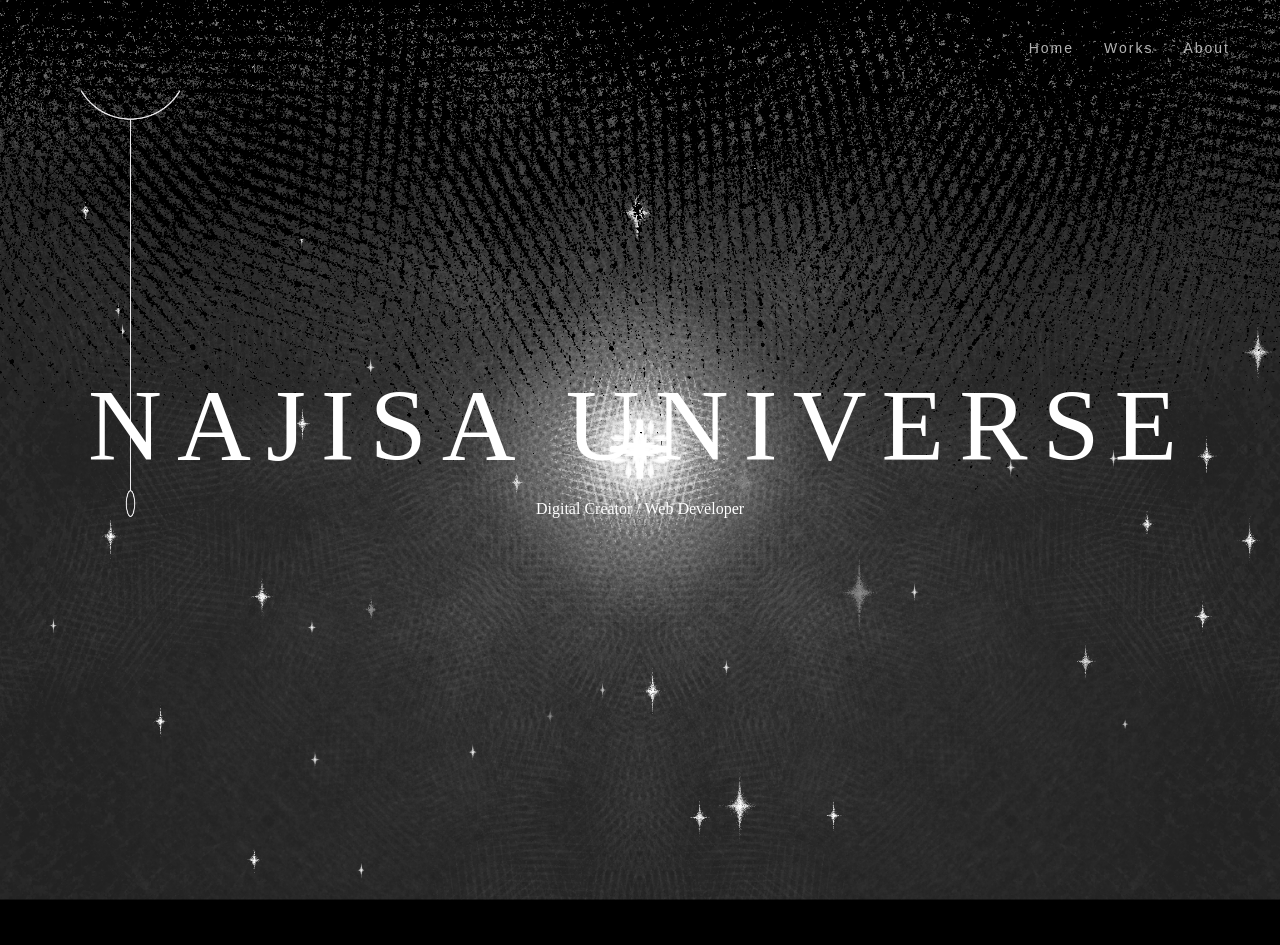
==== index.html @ d64531e1 "Update index.html" ====
<!DOCTYPE html>
<html lang="zh">
<head>
    <meta charset="UTF-8">
    <meta name="viewport" content="width=device-width, initial-scale=1.0">
    <title>My Universe</title>
    <style>
        /* 1. 基础重置：去掉 Cargo 强加的边距和滚动条 */
        body, html {
            margin: 0;
            padding: 0;
            width: 100%;
            height: 100%;
            overflow: hidden;
            background-color: #000;
        }

        :root { --bg-color: #000; }
        .light-mode { --bg-color: #fff; }

        /* 2. 通用全屏容器 */
        .bg-container, .top-container, #universe {
            position: absolute;
            top: 0;
            left: 0;
            width: 100%;
            height: 100vh;
        }

        /* 3. 背景层呼吸 */
        .mesh-layer, .top-layer {
            position: absolute;
            width: 100%;
            height: 100%;
            top: 0;
            left: 0;
            background-size: cover;
            background-position: center center;
            transition: opacity 1s ease;
            transform-origin: center center;
        }

        .mesh-layer { animation: meshBreathe 12s infinite ease-in-out; }
        .top-layer { transform: scale(1.1); }

        @keyframes meshBreathe { 
            0%, 100% { transform: scale(1.1); } 
            50% { transform: scale(1.25); } 
        }

        /* 4. 背景切换逻辑 */
        .dark-bg, .top-dark { opacity: 1; }
        .light-bg, .top-light { opacity: 0; }
        .light-mode .dark-bg, .light-mode .top-dark { opacity: 0; }
        .light-mode .light-bg, .light-mode .top-light { opacity: 1; }

        /* 5. 灯绳系统 */
        .eye-toggle {
            position: fixed;
            top: 0;
            left: 30px;
            width: 200px;
            height: 65vh;
            z-index: 4000;
            cursor: pointer;
        }

        .layer-part {
            position: absolute;
            top: 0; left: 0;
            width: 100%; height: 100%;
            background-size: contain;
            background-repeat: no-repeat;
            background-position: center top;
            transition: opacity 0.1s steps(1); 
        }

        /* 灯绳显隐 */
        .eye-light, .line-light, .han-light { opacity: 0; }
        .eye-dark, .line-dark, .han-dark { opacity: 1; }
        .light-mode .eye-dark, .light-mode .line-dark, .light-mode .han-dark { opacity: 0; }
        .light-mode .eye-light, .light-mode .line-light, .light-mode .han-light { opacity: 1; }

        /* 6. 交互动画 */
        .line-group, .han-group { 
            position: absolute; top: 0; left: 0; width: 100%; height: 100%; 
            transition: transform 0.5s cubic-bezier(0.34, 1.56, 0.64, 1); 
            transform-origin: top center; 
        }

        .eye-toggle:hover .line-group { transform: scaleY(1.02); }
        .eye-toggle:hover .han-group { transform: translateY(10px); }

        .eye-toggle:active .line-group { 
            transform: scaleY(1.05); 
            transition: transform 0.15s ease-out;
        }
        .eye-toggle:active .han-group { 
            transform: translateY(25px); 
            transition: transform 0.15s ease-out;
        }

        /* 1. 包装层：确保它覆盖全屏并置于最顶层 */
.content-wrapper {
    position: relative;
    z-index: 5000; /* 必须高于星星 canvas */
    width: 100%;
    min-height: 100vh;
    pointer-events: none; /* 让鼠标穿过容器，依然能触发星星的交互 */
    transition: color 1s ease;
    color: white; /* 默认暗色模式文字 */
}

/* 2. 模式切换：白模下文字变黑 */
.light-mode .content-wrapper { color: black; }

/* 3. 让导航和按钮恢复鼠标点击 */
.nav-bar, .hero-section h1 { pointer-events: auto; }

/* 4. 简单的导航栏样式 */
.nav-bar {
    position: fixed;
    top: 40px;
    right: 50px;
    display: flex;
    gap: 30px;
}

.nav-item {
    text-decoration: none;
    color: inherit;
    font-family: sans-serif;
    font-weight: 300;
    letter-spacing: 2px;
    font-size: 14px;
    opacity: 0.7;
    transition: opacity 0.3s;
}

.nav-item:hover { opacity: 1; }

/* 5. 主文字居中样式 */
.hero-section {
    display: flex;
    flex-direction: column;
    justify-content: center;
    align-items: center;
    height: 100vh;
    text-align: center;
}

.hero-section h1 {
    font-size: clamp(40px, 8vw, 120px);
    font-weight: 200;
    letter-spacing: 15px;
    margin: 0;
}

        /* 7. 图片链接（保持不变） */
/* 修改后的稳健路径 */
.dark-bg { background-image: url('images/bg-dark.png'); }
.light-bg { background-image: url('images/bg-light.png'); }
.top-dark { background-image: url('images/top-dark.png'); }
.top-light { background-image: url('images/top-light.png'); }
.eye-dark { background-image: url('images/eye-dark.png'); }
.eye-light { background-image: url('images/eye-light.png'); }
.line-dark { background-image: url('images/line-dark.png'); }
.line-light { background-image: url('images/line-light.png'); }
.han-dark { background-image: url('images/han-dark.png'); }
.han-light { background-image: url('images/han-light.png'); }
    </style>
</head>
<body>

<div class="eye-toggle" id="modeBtn">
    <div class="layer-part eye-dark"></div>
    <div class="layer-part eye-light"></div>
    <div class="line-group">
        <div class="layer-part line-dark"></div>
        <div class="layer-part line-light"></div>
    </div>
    <div class="han-group">
        <div class="layer-part han-dark"></div>
        <div class="layer-part han-light"></div>
    </div>
</div>

<div class="bg-container">
    <div class="mesh-layer dark-bg"></div>
    <div class="mesh-layer light-bg"></div>
</div>

<canvas id="universe"></canvas>

<div class="content-wrapper">
    <nav class="nav-bar">
        <a href="#home" class="nav-item">Home</a>
        <a href="#works" class="nav-item">Works</a>
        <a href="#about" class="nav-item">About</a>
    </nav>

    <main class="hero-section">
        <h1>NAJISA UNIVERSE</h1>
        <p>Digital Creator / Web Developer</p>
    </main>
</div>

<div class="top-container">
    <div class="top-layer top-dark"></div>
    <div class="top-layer top-light"></div>
</div>

<script>
    const canvas = document.getElementById('universe');
    const ctx = canvas.getContext('2d');
    const modeBtn = document.getElementById('modeBtn');
    let isLightMode = false, colorTransition = 0; 

    const config = { 
        starCount: 45, 
        particleCount: 45000, 
        baseSize: 40, 
        longAxisRatio: 2.2, 
        sharpness: 0.45,
        friction: 0.94, 
        ease: 0.06 
    };

    let v = { x: 0, y: 0, tx: 0, ty: 0 };
    let lastM = { x: 0, y: 0 };
    const motherCache = { dark: [], light: [] };

    function createMother(color, blurStr) {
        const mCanvas = document.createElement('canvas');
        const w = config.baseSize * 5, h = w * config.longAxisRatio;
        mCanvas.width = w; mCanvas.height = h;
        const mctx = mCanvas.getContext('2d');
        if (blurStr !== '0px') mctx.filter = `blur(${blurStr})`;
        mctx.fillStyle = color;
        const cx = w/2, cy = h/2;
        for (let i = 0; i < config.particleCount; i++) {
            const rx = (Math.random() - 0.5) * config.baseSize * 4;
            const ry = (Math.random() - 0.5) * config.baseSize * config.longAxisRatio * 2;
            const nx = Math.abs(rx) / config.baseSize, ny = Math.abs(ry) / (config.baseSize * config.longAxisRatio);
            const dist = Math.pow(nx, config.sharpness) + Math.pow(ny, config.sharpness);
            if (dist < 0.8 || (dist < 1.6 && Math.random() < Math.pow(1 - (dist - 0.8) / 0.8, 8))) {
                let pSize = 0.3 + 1.9 * Math.pow(Math.max(0, 1 - dist/1.6), 2);
                mctx.fillRect(cx + rx, cy + ry, pSize, pSize);
            }
        }
        return mCanvas;
    }

    class Star {
        constructor() { this.reset(); this.age = Math.random() * 8000; }
        reset() {
            this.x = Math.random() * canvas.width;
            this.y = Math.random() * canvas.height;
            const r = Math.random();
            if (r > 0.8) { this.idx = 0; this.sc = 0.45; this.bAmp = 0.35; this.bSpd = 0.005; } 
            else if (r > 0.4) { this.idx = 1; this.sc = 0.28; this.bAmp = 0.15; this.bSpd = 0.012; } 
            else { this.idx = 2; this.sc = 0.15; this.bAmp = 0.05; this.bSpd = 0.02; }
            this.op = 0; this.life = 10000 + Math.random() * 10000; this.age = 0;
            this.bPh = Math.random() * 7; this.tPh = Math.random() * 7;
        }
        update() {
            this.age += 16.6; this.bPh += this.bSpd; this.tPh += 0.05;
            const fade = 2500;
            if (this.age < fade) this.op = this.age / fade;
            else if (this.age > this.life - fade) this.op = (this.life - this.age) / fade;
            else this.op = 1;
            if (this.age >= this.life) this.reset();
        }
        draw(ox, oy) {
            const finalSc = this.sc * (1 + Math.sin(this.bPh) * this.bAmp) * (1 + Math.sin(this.tPh) * 0.1);
            const m = motherCache.dark[this.idx];
            const w = m.width * finalSc, h = m.height * finalSc;
            const weight = (2.5 - this.idx); 
            const dx = this.x - w/2 + (ox * weight);
            const dy = this.y - h/2 + (oy * weight);

            ctx.globalAlpha = Math.max(0, this.op * (1 - colorTransition));
            ctx.drawImage(motherCache.dark[this.idx], dx, dy, w, h);
            ctx.globalAlpha = Math.max(0, this.op * colorTransition);
            ctx.drawImage(motherCache.light[this.idx], dx, dy, w, h);
        }
    }

    let stars = [];
    function init() {
        canvas.width = window.innerWidth;
        canvas.height = window.innerHeight;
        const blurs = ['0px', '0.6px', '1.8px'];
        motherCache.dark = blurs.map(b => createMother("white", b));
        motherCache.light = blurs.map(b => createMother("black", b));
        stars = Array.from({ length: config.starCount }, () => new Star());
    }

    function loop() {
        ctx.clearRect(0, 0, canvas.width, canvas.height);
        v.tx *= config.friction; v.ty *= config.friction;
        v.x += (v.tx - v.x) * config.ease; v.y += (v.ty - v.y) * config.ease;

        const step = 16.6 / 1000;
        if (isLightMode && colorTransition < 1) colorTransition = Math.min(1, colorTransition + step);
        if (!isLightMode && colorTransition > 0) colorTransition = Math.max(0, colorTransition - step);
        
        stars.forEach(s => { s.update(); s.draw(v.x, v.y); });
        requestAnimationFrame(loop);
    }

    window.addEventListener('mousemove', (e) => {
        if (lastM.x !== 0) {
            v.tx += (e.clientX - lastM.x) * 0.5;
            v.ty += (e.clientY - lastM.y) * 0.5;
        }
        lastM.x = e.clientX; lastM.y = e.clientY;
    });

    modeBtn.onclick = () => {
        document.body.classList.toggle('light-mode');
        isLightMode = !isLightMode;
    };

    window.addEventListener('resize', init);
    init(); loop();
</script>
</body>
</html>
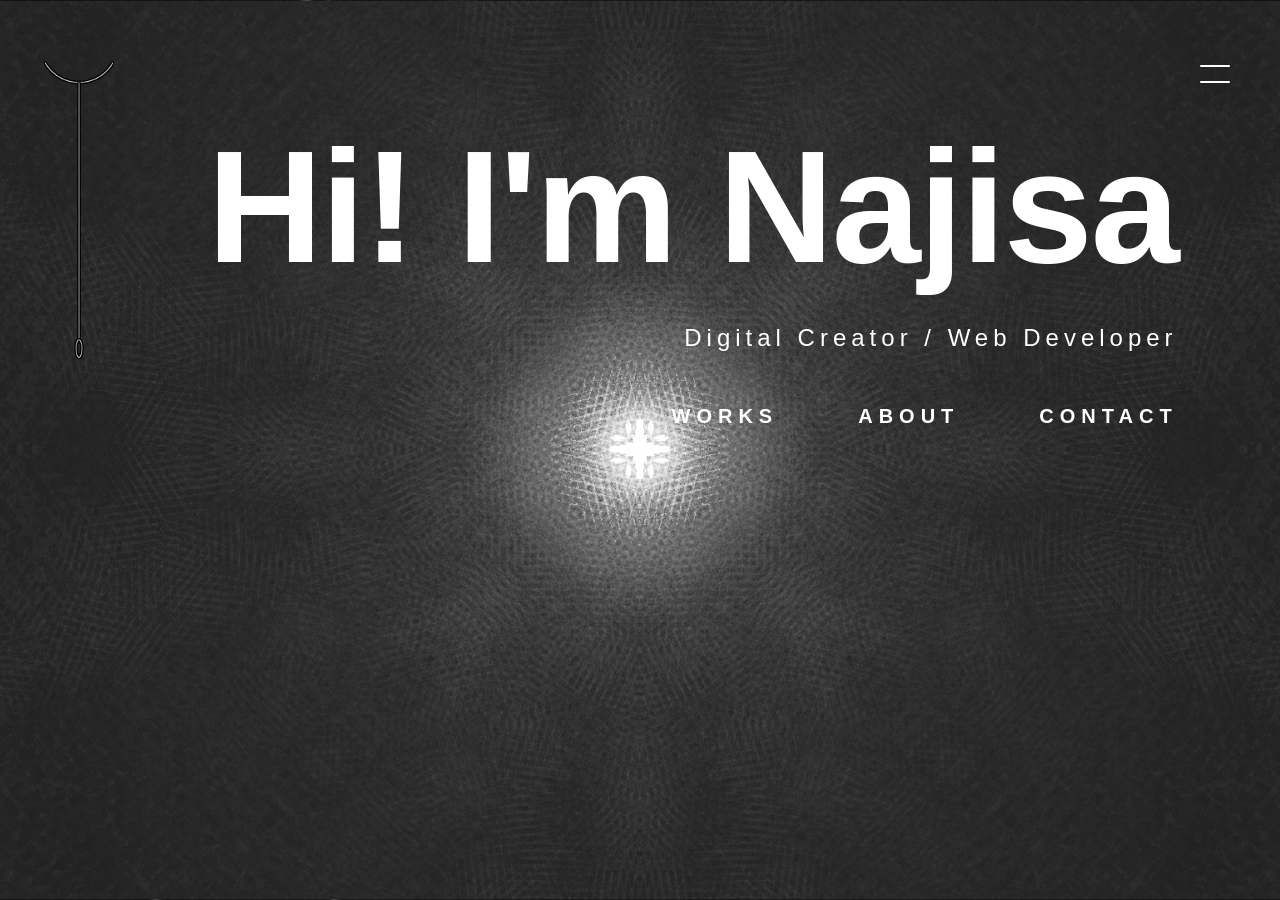
==== commit 36169e75: "Update index.html" ====
--- a/index.html
+++ b/index.html
@@ -1,329 +1,221 @@
 <!DOCTYPE html>
-<html lang="zh">
+<html lang="en">
 <head>
     <meta charset="UTF-8">
     <meta name="viewport" content="width=device-width, initial-scale=1.0">
-    <title>My Universe</title>
+    <title>Najisa's Universe</title>
     <style>
-        /* 1. 基础重置：去掉 Cargo 强加的边距和滚动条 */
         body, html {
-            margin: 0;
-            padding: 0;
-            width: 100%;
-            height: 100%;
-            overflow: hidden;
-            background-color: #000;
-        }
-
-        :root { --bg-color: #000; }
-        .light-mode { --bg-color: #fff; }
-
-        /* 2. 通用全屏容器 */
-        .bg-container, .top-container, #universe {
-            position: absolute;
-            top: 0;
-            left: 0;
-            width: 100%;
-            height: 100vh;
-        }
-
-        /* 3. 背景层呼吸 */
-        .mesh-layer, .top-layer {
-            position: absolute;
-            width: 100%;
-            height: 100%;
-            top: 0;
-            left: 0;
-            background-size: cover;
-            background-position: center center;
+            margin: 0; padding: 0; width: 100%; height: 100%;
+            overflow: hidden; background-color: #000;
+            font-family: "Helvetica Neue", Helvetica, Arial, sans-serif;
+            transition: background-color 1s ease;
+        }
+
+        /* 宇宙 Canvas 与 模糊滤镜 */
+        #universe {
+            position: absolute; top: 0; left: 0;
+            width: 100%; height: 100vh;
+            filter: blur(1.5px); 
+            z-index: 1;
+        }
+
+        /* 背景呼吸动画 */
+        .bg-container, .top-container {
+            position: absolute; top: 0; left: 0;
+            width: 100%; height: 100vh; pointer-events: none; z-index: 2;
+        }
+        .mesh-layer {
+            position: absolute; width: 100%; height: 100%;
+            background-size: cover; background-position: center;
             transition: opacity 1s ease;
-            transform-origin: center center;
-        }
-
-        .mesh-layer { animation: meshBreathe 12s infinite ease-in-out; }
-        .top-layer { transform: scale(1.1); }
-
+            animation: meshBreathe 12s infinite ease-in-out;
+        }
         @keyframes meshBreathe { 
             0%, 100% { transform: scale(1.1); } 
-            50% { transform: scale(1.25); } 
-        }
-
-        /* 4. 背景切换逻辑 */
-        .dark-bg, .top-dark { opacity: 1; }
-        .light-bg, .top-light { opacity: 0; }
-        .light-mode .dark-bg, .light-mode .top-dark { opacity: 0; }
-        .light-mode .light-bg, .light-mode .top-light { opacity: 1; }
-
-        /* 5. 灯绳系统 */
+            50% { transform: scale(1.2); } 
+        }
+
+        /* 1. 标题与副标题调整 */
+        .header-content {
+            position: absolute; top: 15vh; right: 8%;
+            text-align: right; color: white; transition: color 1s ease; z-index: 5000;
+        }
+        .header-content h1 { 
+            font-size: 160px; font-weight: 900; /* 极粗 */
+            letter-spacing: -2px; margin: 0; line-height: 0.9; 
+        }
+        .header-content p { 
+            font-size: 24px; font-weight: 400; 
+            margin-top: 45px; /* 进一步下移 */
+            letter-spacing: 5px; 
+        }
+
+        /* 2. 导航栏间距与独立 Hover */
+        .nav-bar {
+            position: absolute; top: 45vh; right: 8%;
+            display: flex; gap: 80px; z-index: 5000;
+        }
+        .nav-item {
+            text-decoration: none; color: white;
+            font-size: 20px; font-weight: 600;
+            letter-spacing: 6px; text-transform: uppercase;
+            transition: transform 0.4s cubic-bezier(0.2, 1, 0.3, 1), letter-spacing 0.4s ease;
+            display: inline-block;
+        }
+        .nav-item:hover { 
+            letter-spacing: 12px; 
+            transform: scale(1.15); 
+        }
+
+        /* 3. 眼睛灯黑科技：全方位轮廓加粗 */
         .eye-toggle {
-            position: fixed;
-            top: 0;
-            left: 30px;
-            width: 200px;
-            height: 65vh;
-            z-index: 4000;
-            cursor: pointer;
-        }
-
+            position: fixed; top: 0px; left: 45px;
+            width: 110px; height: 45vh; z-index: 6000; cursor: pointer;
+        }
         .layer-part {
-            position: absolute;
-            top: 0; left: 0;
-            width: 100%; height: 100%;
-            background-size: contain;
-            background-repeat: no-repeat;
-            background-position: center top;
-            transition: opacity 0.1s steps(1); 
-        }
-
-        /* 灯绳显隐 */
-        .eye-light, .line-light, .han-light { opacity: 0; }
-        .eye-dark, .line-dark, .han-dark { opacity: 1; }
-        .light-mode .eye-dark, .light-mode .line-dark, .light-mode .han-dark { opacity: 0; }
-        .light-mode .eye-light, .light-mode .line-light, .light-mode .han-light { opacity: 1; }
-
-        /* 6. 交互动画 */
-        .line-group, .han-group { 
-            position: absolute; top: 0; left: 0; width: 100%; height: 100%; 
-            transition: transform 0.5s cubic-bezier(0.34, 1.56, 0.64, 1); 
-            transform-origin: top center; 
-        }
-
-        .eye-toggle:hover .line-group { transform: scaleY(1.02); }
-        .eye-toggle:hover .han-group { transform: translateY(10px); }
-
-        .eye-toggle:active .line-group { 
-            transform: scaleY(1.05); 
-            transition: transform 0.15s ease-out;
-        }
-        .eye-toggle:active .han-group { 
-            transform: translateY(25px); 
-            transition: transform 0.15s ease-out;
-        }
-
-        /* 1. 包装层：确保它覆盖全屏并置于最顶层 */
-.content-wrapper {
-    position: relative;
-    z-index: 5000; /* 必须高于星星 canvas */
-    width: 100%;
-    min-height: 100vh;
-    pointer-events: none; /* 让鼠标穿过容器，依然能触发星星的交互 */
-    transition: color 1s ease;
-    color: white; /* 默认暗色模式文字 */
-}
-
-/* 2. 模式切换：白模下文字变黑 */
-.light-mode .content-wrapper { color: black; }
-
-/* 3. 让导航和按钮恢复鼠标点击 */
-.nav-bar, .hero-section h1 { pointer-events: auto; }
-
-/* 4. 简单的导航栏样式 */
-.nav-bar {
-    position: fixed;
-    top: 40px;
-    right: 50px;
-    display: flex;
-    gap: 30px;
-}
-
-.nav-item {
-    text-decoration: none;
-    color: inherit;
-    font-family: sans-serif;
-    font-weight: 300;
-    letter-spacing: 2px;
-    font-size: 14px;
-    opacity: 0.7;
-    transition: opacity 0.3s;
-}
-
-.nav-item:hover { opacity: 1; }
-
-/* 5. 主文字居中样式 */
-.hero-section {
-    display: flex;
-    flex-direction: column;
-    justify-content: center;
-    align-items: center;
-    height: 100vh;
-    text-align: center;
-}
-
-.hero-section h1 {
-    font-size: clamp(40px, 8vw, 120px);
-    font-weight: 200;
-    letter-spacing: 15px;
-    margin: 0;
-}
-
-        /* 7. 图片链接（保持不变） */
-/* 修改后的稳健路径 */
-.dark-bg { background-image: url('images/bg-dark.png'); }
-.light-bg { background-image: url('images/bg-light.png'); }
-.top-dark { background-image: url('images/top-dark.png'); }
-.top-light { background-image: url('images/top-light.png'); }
-.eye-dark { background-image: url('images/eye-dark.png'); }
-.eye-light { background-image: url('images/eye-light.png'); }
-.line-dark { background-image: url('images/line-dark.png'); }
-.line-light { background-image: url('images/line-light.png'); }
-.han-dark { background-image: url('images/han-dark.png'); }
-.han-light { background-image: url('images/han-light.png'); }
+            position: absolute; top: 0; left: 0; width: 100%; height: 100%;
+            background-size: contain; background-repeat: no-repeat;
+            transition: opacity 0.1s steps(1);
+            /* 四个方向叠加投影，实现图片线条加粗 */
+            filter: drop-shadow(1px 0px 0px currentColor) 
+                    drop-shadow(-1px 0px 0px currentColor)
+                    drop-shadow(0px 1px 0px currentColor)
+                    drop-shadow(0px -1px 0px currentColor);
+        }
+
+        /* 4. 汉堡菜单位置 */
+        .menu-btn {
+            position: fixed; top: 65px; right: 50px;
+            width: 30px; height: 18px; cursor: pointer; z-index: 7000;
+            display: flex; flex-direction: column; justify-content: space-between;
+        }
+        .menu-line { width: 100%; height: 2px; background-color: white; border-radius: 10px; transition: 0.4s; }
+        .menu-btn.active .line-1 { transform: translateY(8px) rotate(45deg); }
+        .menu-btn.active .line-2 { transform: translateY(-8px) rotate(-45deg); }
+
+        /* 模式切换 */
+        .light-mode { background-color: #fff; }
+        .light-mode .header-content h1, .light-mode .header-content p, .light-mode .nav-item { color: black; }
+        .light-mode .menu-line { background-color: black; }
+        .light-mode .layer-part { color: black; }
+
+        /* 图片引用 */
+        .dark-bg { background-image: url('images/bg-dark.png'); }
+        .light-bg { background-image: url('images/bg-light.png'); }
+        .top-dark { background-image: url('images/top-dark.png'); }
+        .top-light { background-image: url('images/top-light.png'); }
+        .eye-dark { background-image: url('images/eye-dark.png'); }
+        .eye-light { background-image: url('images/eye-light.png'); }
+        .line-dark { background-image: url('images/line-dark.png'); }
+        .line-light { background-image: url('images/line-light.png'); }
+        .han-dark { background-image: url('images/han-dark.png'); }
+        .han-light { background-image: url('images/han-light.png'); }
+
+        .eye-light, .line-light, .han-light, .light-bg, .top-light { opacity: 0; }
+        .light-mode .eye-dark, .light-mode .line-dark, .light-mode .han-dark, .light-mode .dark-bg, .light-mode .top-dark { opacity: 0; }
+        .light-mode .eye-light, .light-mode .line-light, .light-mode .han-light, .light-mode .light-bg, .light-mode .top-light { opacity: 1; }
     </style>
 </head>
 <body>
 
-<div class="eye-toggle" id="modeBtn">
-    <div class="layer-part eye-dark"></div>
-    <div class="layer-part eye-light"></div>
-    <div class="line-group">
-        <div class="layer-part line-dark"></div>
-        <div class="layer-part line-light"></div>
+    <div class="menu-btn" id="menuBtn"><div class="menu-line line-1"></div><div class="menu-line line-2"></div></div>
+
+    <div class="eye-toggle" id="modeBtn">
+        <div class="layer-part eye-dark"></div><div class="layer-part eye-light"></div>
+        <div class="line-group" id="lineG"><div class="layer-part line-dark"></div><div class="layer-part line-light"></div></div>
+        <div class="han-group" id="hanG"><div class="layer-part han-dark"></div><div class="layer-part han-light"></div></div>
     </div>
-    <div class="han-group">
-        <div class="layer-part han-dark"></div>
-        <div class="layer-part han-light"></div>
-    </div>
-</div>
-
-<div class="bg-container">
-    <div class="mesh-layer dark-bg"></div>
-    <div class="mesh-layer light-bg"></div>
-</div>
-
-<canvas id="universe"></canvas>
-
-<div class="content-wrapper">
+
+    <div class="header-content"><h1>Hi! I'm Najisa</h1><p>Digital Creator / Web Developer</p></div>
+
     <nav class="nav-bar">
-        <a href="#home" class="nav-item">Home</a>
         <a href="#works" class="nav-item">Works</a>
         <a href="#about" class="nav-item">About</a>
+        <a href="#contact" class="nav-item">Contact</a>
     </nav>
 
-    <main class="hero-section">
-        <h1>NAJISA UNIVERSE</h1>
-        <p>Digital Creator / Web Developer</p>
-    </main>
-</div>
-
-<div class="top-container">
-    <div class="top-layer top-dark"></div>
-    <div class="top-layer top-light"></div>
-</div>
-
-<script>
-    const canvas = document.getElementById('universe');
-    const ctx = canvas.getContext('2d');
-    const modeBtn = document.getElementById('modeBtn');
-    let isLightMode = false, colorTransition = 0; 
-
-    const config = { 
-        starCount: 45, 
-        particleCount: 45000, 
-        baseSize: 40, 
-        longAxisRatio: 2.2, 
-        sharpness: 0.45,
-        friction: 0.94, 
-        ease: 0.06 
-    };
-
-    let v = { x: 0, y: 0, tx: 0, ty: 0 };
-    let lastM = { x: 0, y: 0 };
-    const motherCache = { dark: [], light: [] };
-
-    function createMother(color, blurStr) {
-        const mCanvas = document.createElement('canvas');
-        const w = config.baseSize * 5, h = w * config.longAxisRatio;
-        mCanvas.width = w; mCanvas.height = h;
-        const mctx = mCanvas.getContext('2d');
-        if (blurStr !== '0px') mctx.filter = `blur(${blurStr})`;
-        mctx.fillStyle = color;
-        const cx = w/2, cy = h/2;
-        for (let i = 0; i < config.particleCount; i++) {
-            const rx = (Math.random() - 0.5) * config.baseSize * 4;
-            const ry = (Math.random() - 0.5) * config.baseSize * config.longAxisRatio * 2;
-            const nx = Math.abs(rx) / config.baseSize, ny = Math.abs(ry) / (config.baseSize * config.longAxisRatio);
-            const dist = Math.pow(nx, config.sharpness) + Math.pow(ny, config.sharpness);
-            if (dist < 0.8 || (dist < 1.6 && Math.random() < Math.pow(1 - (dist - 0.8) / 0.8, 8))) {
-                let pSize = 0.3 + 1.9 * Math.pow(Math.max(0, 1 - dist/1.6), 2);
-                mctx.fillRect(cx + rx, cy + ry, pSize, pSize);
+    <div class="bg-container"><div class="mesh-layer dark-bg"></div><div class="mesh-layer light-bg"></div></div>
+    <canvas id="universe"></canvas>
+    <div class="top-container"><div class="top-layer top-dark"></div><div class="top-layer top-light"></div></div>
+
+    <script>
+        const canvas = document.getElementById('universe');
+        const ctx = canvas.getContext('2d');
+        const modeBtn = document.getElementById('modeBtn');
+        const menuBtn = document.getElementById('menuBtn');
+        let isLightMode = false, colorTransition = 0;
+
+        menuBtn.onclick = () => menuBtn.classList.toggle('active');
+        modeBtn.onclick = () => { document.body.classList.toggle('light-mode'); isLightMode = !isLightMode; };
+
+        const config = { starCount: 45, particleCount: 45000, baseSize: 40, longAxisRatio: 2.2, sharpness: 0.45, friction: 0.94, ease: 0.06 };
+        let v = { x: 0, y: 0, tx: 0, ty: 0 }, lastM = { x: 0, y: 0 }, stars = [], motherCache = { dark: [], light: [] };
+
+        function createMother(color, blurStr) {
+            const mCanvas = document.createElement('canvas');
+            const w = config.baseSize * 5, h = w * config.longAxisRatio;
+            mCanvas.width = w; mCanvas.height = h;
+            const mctx = mCanvas.getContext('2d');
+            if (blurStr !== '0px') mctx.filter = `blur(${blurStr})`;
+            mctx.fillStyle = color;
+            for (let i = 0; i < config.particleCount; i++) {
+                const rx = (Math.random() - 0.5) * config.baseSize * 4;
+                const ry = (Math.random() - 0.5) * config.baseSize * config.longAxisRatio * 2;
+                const nx = Math.abs(rx) / config.baseSize, ny = Math.abs(ry) / (config.baseSize * config.longAxisRatio);
+                const dist = Math.pow(nx, config.sharpness) + Math.pow(ny, config.sharpness);
+                if (dist < 0.8 || (dist < 1.6 && Math.random() < Math.pow(1 - (dist - 0.8) / 0.8, 8))) {
+                    let pSize = 0.3 + 1.9 * Math.pow(Math.max(0, 1 - dist/1.6), 2);
+                    mctx.fillRect(w/2 + rx, h/2 + ry, pSize, pSize);
+                }
             }
-        }
-        return mCanvas;
-    }
-
-    class Star {
-        constructor() { this.reset(); this.age = Math.random() * 8000; }
-        reset() {
-            this.x = Math.random() * canvas.width;
-            this.y = Math.random() * canvas.height;
-            const r = Math.random();
-            if (r > 0.8) { this.idx = 0; this.sc = 0.45; this.bAmp = 0.35; this.bSpd = 0.005; } 
-            else if (r > 0.4) { this.idx = 1; this.sc = 0.28; this.bAmp = 0.15; this.bSpd = 0.012; } 
-            else { this.idx = 2; this.sc = 0.15; this.bAmp = 0.05; this.bSpd = 0.02; }
-            this.op = 0; this.life = 10000 + Math.random() * 10000; this.age = 0;
-            this.bPh = Math.random() * 7; this.tPh = Math.random() * 7;
-        }
-        update() {
-            this.age += 16.6; this.bPh += this.bSpd; this.tPh += 0.05;
-            const fade = 2500;
-            if (this.age < fade) this.op = this.age / fade;
-            else if (this.age > this.life - fade) this.op = (this.life - this.age) / fade;
-            else this.op = 1;
-            if (this.age >= this.life) this.reset();
-        }
-        draw(ox, oy) {
-            const finalSc = this.sc * (1 + Math.sin(this.bPh) * this.bAmp) * (1 + Math.sin(this.tPh) * 0.1);
-            const m = motherCache.dark[this.idx];
-            const w = m.width * finalSc, h = m.height * finalSc;
-            const weight = (2.5 - this.idx); 
-            const dx = this.x - w/2 + (ox * weight);
-            const dy = this.y - h/2 + (oy * weight);
-
-            ctx.globalAlpha = Math.max(0, this.op * (1 - colorTransition));
-            ctx.drawImage(motherCache.dark[this.idx], dx, dy, w, h);
-            ctx.globalAlpha = Math.max(0, this.op * colorTransition);
-            ctx.drawImage(motherCache.light[this.idx], dx, dy, w, h);
-        }
-    }
-
-    let stars = [];
-    function init() {
-        canvas.width = window.innerWidth;
-        canvas.height = window.innerHeight;
-        const blurs = ['0px', '0.6px', '1.8px'];
-        motherCache.dark = blurs.map(b => createMother("white", b));
-        motherCache.light = blurs.map(b => createMother("black", b));
-        stars = Array.from({ length: config.starCount }, () => new Star());
-    }
-
-    function loop() {
-        ctx.clearRect(0, 0, canvas.width, canvas.height);
-        v.tx *= config.friction; v.ty *= config.friction;
-        v.x += (v.tx - v.x) * config.ease; v.y += (v.ty - v.y) * config.ease;
-
-        const step = 16.6 / 1000;
-        if (isLightMode && colorTransition < 1) colorTransition = Math.min(1, colorTransition + step);
-        if (!isLightMode && colorTransition > 0) colorTransition = Math.max(0, colorTransition - step);
-        
-        stars.forEach(s => { s.update(); s.draw(v.x, v.y); });
-        requestAnimationFrame(loop);
-    }
-
-    window.addEventListener('mousemove', (e) => {
-        if (lastM.x !== 0) {
-            v.tx += (e.clientX - lastM.x) * 0.5;
-            v.ty += (e.clientY - lastM.y) * 0.5;
-        }
-        lastM.x = e.clientX; lastM.y = e.clientY;
-    });
-
-    modeBtn.onclick = () => {
-        document.body.classList.toggle('light-mode');
-        isLightMode = !isLightMode;
-    };
-
-    window.addEventListener('resize', init);
-    init(); loop();
-</script>
+            return mCanvas;
+        }
+
+        class Star {
+            constructor() { this.reset(); this.age = Math.random() * 8000; }
+            reset() {
+                this.x = Math.random() * canvas.width; this.y = Math.random() * canvas.height;
+                const r = Math.random();
+                if (r > 0.8) { this.idx = 0; this.sc = 0.45; }
+                else if (r > 0.4) { this.idx = 1; this.sc = 0.28; }
+                else { this.idx = 2; this.sc = 0.15; }
+                this.life = 10000 + Math.random() * 10000; this.age = 0;
+            }
+            update() { this.age += 16.6; if (this.age >= this.life) this.reset(); }
+            draw(ox, oy, trans) {
+                const weight = (2.5 - this.idx);
+                const dx = this.x - (config.baseSize*5)/2 + (ox * weight);
+                const dy = this.y - (config.baseSize*5*2.2)/2 + (oy * weight);
+                const op = this.age < 2500 ? this.age/2500 : (this.age > this.life-2500 ? (this.life-this.age)/2500 : 1);
+                ctx.globalAlpha = Math.max(0, op * (1 - trans));
+                ctx.drawImage(motherCache.dark[this.idx], dx, dy);
+                ctx.globalAlpha = Math.max(0, op * trans);
+                ctx.drawImage(motherCache.light[this.idx], dx, dy);
+            }
+        }
+
+        function init() {
+            canvas.width = window.innerWidth; canvas.height = window.innerHeight;
+            motherCache.dark = ['0px', '0.6px', '1.8px'].map(b => createMother("white", b));
+            motherCache.light = ['0px', '0.6px', '1.8px'].map(b => createMother("black", b));
+            stars = Array.from({ length: config.starCount }, () => new Star());
+        }
+
+        function loop() {
+            ctx.clearRect(0, 0, canvas.width, canvas.height);
+            v.tx *= config.friction; v.ty *= config.friction;
+            v.x += (v.tx - v.x) * config.ease; v.y += (v.ty - v.y) * config.ease;
+            colorTransition = isLightMode ? Math.min(1, colorTransition + 0.02) : Math.max(0, colorTransition - 0.02);
+            stars.forEach(s => { s.update(); s.draw(v.x, v.y, colorTransition); });
+            requestAnimationFrame(loop);
+        }
+
+        window.onmousemove = (e) => {
+            if (lastM.x !== 0) { v.tx += (e.clientX - lastM.x) * 0.5; v.ty += (e.clientY - lastM.y) * 0.5; }
+            lastM.x = e.clientX; lastM.y = e.clientY;
+        };
+        window.onresize = init; init(); loop();
+    </script>
 </body>
 </html>
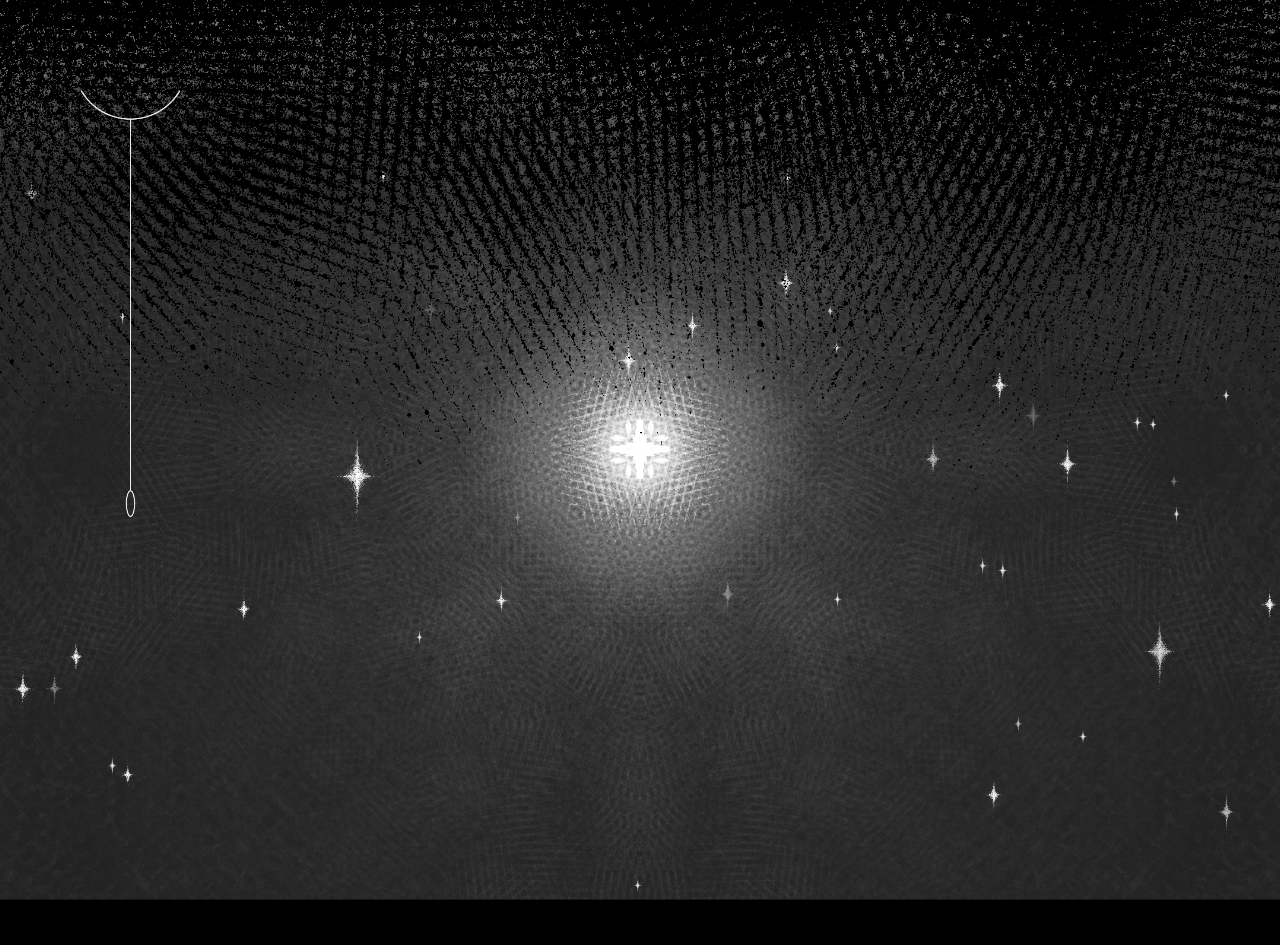
==== commit f18ea825: "Update index.html" ====
--- a/index.html
+++ b/index.html
@@ -1,221 +1,260 @@
 <!DOCTYPE html>
-<html lang="en">
+<html lang="zh">
 <head>
     <meta charset="UTF-8">
     <meta name="viewport" content="width=device-width, initial-scale=1.0">
-    <title>Najisa's Universe</title>
+    <title>My Universe</title>
     <style>
+        /* 1. 基础重置：去掉 Cargo 强加的边距和滚动条 */
         body, html {
-            margin: 0; padding: 0; width: 100%; height: 100%;
-            overflow: hidden; background-color: #000;
-            font-family: "Helvetica Neue", Helvetica, Arial, sans-serif;
-            transition: background-color 1s ease;
-        }
-
-        /* 宇宙 Canvas 与 模糊滤镜 */
-        #universe {
-            position: absolute; top: 0; left: 0;
-            width: 100%; height: 100vh;
-            filter: blur(1.5px); 
-            z-index: 1;
-        }
-
-        /* 背景呼吸动画 */
-        .bg-container, .top-container {
-            position: absolute; top: 0; left: 0;
-            width: 100%; height: 100vh; pointer-events: none; z-index: 2;
-        }
-        .mesh-layer {
-            position: absolute; width: 100%; height: 100%;
-            background-size: cover; background-position: center;
+            margin: 0;
+            padding: 0;
+            width: 100%;
+            height: 100%;
+            overflow: hidden;
+            background-color: #000;
+        }
+
+        :root { --bg-color: #000; }
+        .light-mode { --bg-color: #fff; }
+
+        /* 2. 通用全屏容器 */
+        .bg-container, .top-container, #universe {
+            position: absolute;
+            top: 0;
+            left: 0;
+            width: 100%;
+            height: 100vh;
+        }
+
+        /* 3. 背景层呼吸 */
+        .mesh-layer, .top-layer {
+            position: absolute;
+            width: 100%;
+            height: 100%;
+            top: 0;
+            left: 0;
+            background-size: cover;
+            background-position: center center;
             transition: opacity 1s ease;
-            animation: meshBreathe 12s infinite ease-in-out;
-        }
+            transform-origin: center center;
+        }
+
+        .mesh-layer { animation: meshBreathe 12s infinite ease-in-out; }
+        .top-layer { transform: scale(1.1); }
+
         @keyframes meshBreathe { 
             0%, 100% { transform: scale(1.1); } 
-            50% { transform: scale(1.2); } 
-        }
-
-        /* 1. 标题与副标题调整 */
-        .header-content {
-            position: absolute; top: 15vh; right: 8%;
-            text-align: right; color: white; transition: color 1s ease; z-index: 5000;
-        }
-        .header-content h1 { 
-            font-size: 160px; font-weight: 900; /* 极粗 */
-            letter-spacing: -2px; margin: 0; line-height: 0.9; 
-        }
-        .header-content p { 
-            font-size: 24px; font-weight: 400; 
-            margin-top: 45px; /* 进一步下移 */
-            letter-spacing: 5px; 
-        }
-
-        /* 2. 导航栏间距与独立 Hover */
-        .nav-bar {
-            position: absolute; top: 45vh; right: 8%;
-            display: flex; gap: 80px; z-index: 5000;
-        }
-        .nav-item {
-            text-decoration: none; color: white;
-            font-size: 20px; font-weight: 600;
-            letter-spacing: 6px; text-transform: uppercase;
-            transition: transform 0.4s cubic-bezier(0.2, 1, 0.3, 1), letter-spacing 0.4s ease;
-            display: inline-block;
-        }
-        .nav-item:hover { 
-            letter-spacing: 12px; 
-            transform: scale(1.15); 
-        }
-
-        /* 3. 眼睛灯黑科技：全方位轮廓加粗 */
+            50% { transform: scale(1.25); } 
+        }
+
+        /* 4. 背景切换逻辑 */
+        .dark-bg, .top-dark { opacity: 1; }
+        .light-bg, .top-light { opacity: 0; }
+        .light-mode .dark-bg, .light-mode .top-dark { opacity: 0; }
+        .light-mode .light-bg, .light-mode .top-light { opacity: 1; }
+
+        /* 5. 灯绳系统 */
         .eye-toggle {
-            position: fixed; top: 0px; left: 45px;
-            width: 110px; height: 45vh; z-index: 6000; cursor: pointer;
-        }
+            position: fixed;
+            top: 0;
+            left: 30px;
+            width: 200px;
+            height: 65vh;
+            z-index: 4000;
+            cursor: pointer;
+        }
+
         .layer-part {
-            position: absolute; top: 0; left: 0; width: 100%; height: 100%;
-            background-size: contain; background-repeat: no-repeat;
-            transition: opacity 0.1s steps(1);
-            /* 四个方向叠加投影，实现图片线条加粗 */
-            filter: drop-shadow(1px 0px 0px currentColor) 
-                    drop-shadow(-1px 0px 0px currentColor)
-                    drop-shadow(0px 1px 0px currentColor)
-                    drop-shadow(0px -1px 0px currentColor);
-        }
-
-        /* 4. 汉堡菜单位置 */
-        .menu-btn {
-            position: fixed; top: 65px; right: 50px;
-            width: 30px; height: 18px; cursor: pointer; z-index: 7000;
-            display: flex; flex-direction: column; justify-content: space-between;
-        }
-        .menu-line { width: 100%; height: 2px; background-color: white; border-radius: 10px; transition: 0.4s; }
-        .menu-btn.active .line-1 { transform: translateY(8px) rotate(45deg); }
-        .menu-btn.active .line-2 { transform: translateY(-8px) rotate(-45deg); }
-
-        /* 模式切换 */
-        .light-mode { background-color: #fff; }
-        .light-mode .header-content h1, .light-mode .header-content p, .light-mode .nav-item { color: black; }
-        .light-mode .menu-line { background-color: black; }
-        .light-mode .layer-part { color: black; }
-
-        /* 图片引用 */
-        .dark-bg { background-image: url('images/bg-dark.png'); }
-        .light-bg { background-image: url('images/bg-light.png'); }
-        .top-dark { background-image: url('images/top-dark.png'); }
-        .top-light { background-image: url('images/top-light.png'); }
-        .eye-dark { background-image: url('images/eye-dark.png'); }
-        .eye-light { background-image: url('images/eye-light.png'); }
-        .line-dark { background-image: url('images/line-dark.png'); }
-        .line-light { background-image: url('images/line-light.png'); }
-        .han-dark { background-image: url('images/han-dark.png'); }
-        .han-light { background-image: url('images/han-light.png'); }
-
-        .eye-light, .line-light, .han-light, .light-bg, .top-light { opacity: 0; }
-        .light-mode .eye-dark, .light-mode .line-dark, .light-mode .han-dark, .light-mode .dark-bg, .light-mode .top-dark { opacity: 0; }
-        .light-mode .eye-light, .light-mode .line-light, .light-mode .han-light, .light-mode .light-bg, .light-mode .top-light { opacity: 1; }
+            position: absolute;
+            top: 0; left: 0;
+            width: 100%; height: 100%;
+            background-size: contain;
+            background-repeat: no-repeat;
+            background-position: center top;
+            transition: opacity 0.1s steps(1); 
+        }
+
+        /* 灯绳显隐 */
+        .eye-light, .line-light, .han-light { opacity: 0; }
+        .eye-dark, .line-dark, .han-dark { opacity: 1; }
+        .light-mode .eye-dark, .light-mode .line-dark, .light-mode .han-dark { opacity: 0; }
+        .light-mode .eye-light, .light-mode .line-light, .light-mode .han-light { opacity: 1; }
+
+        /* 6. 交互动画 */
+        .line-group, .han-group { 
+            position: absolute; top: 0; left: 0; width: 100%; height: 100%; 
+            transition: transform 0.5s cubic-bezier(0.34, 1.56, 0.64, 1); 
+            transform-origin: top center; 
+        }
+
+        .eye-toggle:hover .line-group { transform: scaleY(1.02); }
+        .eye-toggle:hover .han-group { transform: translateY(10px); }
+
+        .eye-toggle:active .line-group { 
+            transform: scaleY(1.05); 
+            transition: transform 0.15s ease-out;
+        }
+        .eye-toggle:active .han-group { 
+            transform: translateY(25px); 
+            transition: transform 0.15s ease-out;
+        }
+
+        /* 7. 图片链接（保持不变） */
+/* 修改后的图片路径示例 */
+.dark-bg { background-image: url('./images/bg-dark.png'); }
+.light-bg { background-image: url('./images/bg-light.png'); }
+.top-dark { background-image: url('./images/top-dark.png'); }
+.top-light { background-image: url('./images/top-light.png'); }
+.eye-dark { background-image: url('./images/eye-dark.png'); }
+.eye-light { background-image: url('./images/eye-light.png'); }
+.line-dark { background-image: url('./images/line-dark.png'); }
+.line-light { background-image: url('./images/line-light.png'); }
+.han-dark { background-image: url('./images/han-dark.png'); }
+.han-light { background-image: url('./images/han-light.png'); }
     </style>
 </head>
 <body>
 
-    <div class="menu-btn" id="menuBtn"><div class="menu-line line-1"></div><div class="menu-line line-2"></div></div>
-
-    <div class="eye-toggle" id="modeBtn">
-        <div class="layer-part eye-dark"></div><div class="layer-part eye-light"></div>
-        <div class="line-group" id="lineG"><div class="layer-part line-dark"></div><div class="layer-part line-light"></div></div>
-        <div class="han-group" id="hanG"><div class="layer-part han-dark"></div><div class="layer-part han-light"></div></div>
+<div class="eye-toggle" id="modeBtn">
+    <div class="layer-part eye-dark"></div>
+    <div class="layer-part eye-light"></div>
+    <div class="line-group">
+        <div class="layer-part line-dark"></div>
+        <div class="layer-part line-light"></div>
     </div>
-
-    <div class="header-content"><h1>Hi! I'm Najisa</h1><p>Digital Creator / Web Developer</p></div>
-
-    <nav class="nav-bar">
-        <a href="#works" class="nav-item">Works</a>
-        <a href="#about" class="nav-item">About</a>
-        <a href="#contact" class="nav-item">Contact</a>
-    </nav>
-
-    <div class="bg-container"><div class="mesh-layer dark-bg"></div><div class="mesh-layer light-bg"></div></div>
-    <canvas id="universe"></canvas>
-    <div class="top-container"><div class="top-layer top-dark"></div><div class="top-layer top-light"></div></div>
-
-    <script>
-        const canvas = document.getElementById('universe');
-        const ctx = canvas.getContext('2d');
-        const modeBtn = document.getElementById('modeBtn');
-        const menuBtn = document.getElementById('menuBtn');
-        let isLightMode = false, colorTransition = 0;
-
-        menuBtn.onclick = () => menuBtn.classList.toggle('active');
-        modeBtn.onclick = () => { document.body.classList.toggle('light-mode'); isLightMode = !isLightMode; };
-
-        const config = { starCount: 45, particleCount: 45000, baseSize: 40, longAxisRatio: 2.2, sharpness: 0.45, friction: 0.94, ease: 0.06 };
-        let v = { x: 0, y: 0, tx: 0, ty: 0 }, lastM = { x: 0, y: 0 }, stars = [], motherCache = { dark: [], light: [] };
-
-        function createMother(color, blurStr) {
-            const mCanvas = document.createElement('canvas');
-            const w = config.baseSize * 5, h = w * config.longAxisRatio;
-            mCanvas.width = w; mCanvas.height = h;
-            const mctx = mCanvas.getContext('2d');
-            if (blurStr !== '0px') mctx.filter = `blur(${blurStr})`;
-            mctx.fillStyle = color;
-            for (let i = 0; i < config.particleCount; i++) {
-                const rx = (Math.random() - 0.5) * config.baseSize * 4;
-                const ry = (Math.random() - 0.5) * config.baseSize * config.longAxisRatio * 2;
-                const nx = Math.abs(rx) / config.baseSize, ny = Math.abs(ry) / (config.baseSize * config.longAxisRatio);
-                const dist = Math.pow(nx, config.sharpness) + Math.pow(ny, config.sharpness);
-                if (dist < 0.8 || (dist < 1.6 && Math.random() < Math.pow(1 - (dist - 0.8) / 0.8, 8))) {
-                    let pSize = 0.3 + 1.9 * Math.pow(Math.max(0, 1 - dist/1.6), 2);
-                    mctx.fillRect(w/2 + rx, h/2 + ry, pSize, pSize);
-                }
+    <div class="han-group">
+        <div class="layer-part han-dark"></div>
+        <div class="layer-part han-light"></div>
+    </div>
+</div>
+
+<div class="bg-container">
+    <div class="mesh-layer dark-bg"></div>
+    <div class="mesh-layer light-bg"></div>
+</div>
+
+<canvas id="universe"></canvas>
+
+<div class="top-container">
+    <div class="top-layer top-dark"></div>
+    <div class="top-layer top-light"></div>
+</div>
+
+<script>
+    const canvas = document.getElementById('universe');
+    const ctx = canvas.getContext('2d');
+    const modeBtn = document.getElementById('modeBtn');
+    let isLightMode = false, colorTransition = 0; 
+
+    const config = { 
+        starCount: 45, 
+        particleCount: 45000, 
+        baseSize: 40, 
+        longAxisRatio: 2.2, 
+        sharpness: 0.45,
+        friction: 0.94, 
+        ease: 0.06 
+    };
+
+    let v = { x: 0, y: 0, tx: 0, ty: 0 };
+    let lastM = { x: 0, y: 0 };
+    const motherCache = { dark: [], light: [] };
+
+    function createMother(color, blurStr) {
+        const mCanvas = document.createElement('canvas');
+        const w = config.baseSize * 5, h = w * config.longAxisRatio;
+        mCanvas.width = w; mCanvas.height = h;
+        const mctx = mCanvas.getContext('2d');
+        if (blurStr !== '0px') mctx.filter = `blur(${blurStr})`;
+        mctx.fillStyle = color;
+        const cx = w/2, cy = h/2;
+        for (let i = 0; i < config.particleCount; i++) {
+            const rx = (Math.random() - 0.5) * config.baseSize * 4;
+            const ry = (Math.random() - 0.5) * config.baseSize * config.longAxisRatio * 2;
+            const nx = Math.abs(rx) / config.baseSize, ny = Math.abs(ry) / (config.baseSize * config.longAxisRatio);
+            const dist = Math.pow(nx, config.sharpness) + Math.pow(ny, config.sharpness);
+            if (dist < 0.8 || (dist < 1.6 && Math.random() < Math.pow(1 - (dist - 0.8) / 0.8, 8))) {
+                let pSize = 0.3 + 1.9 * Math.pow(Math.max(0, 1 - dist/1.6), 2);
+                mctx.fillRect(cx + rx, cy + ry, pSize, pSize);
             }
-            return mCanvas;
-        }
-
-        class Star {
-            constructor() { this.reset(); this.age = Math.random() * 8000; }
-            reset() {
-                this.x = Math.random() * canvas.width; this.y = Math.random() * canvas.height;
-                const r = Math.random();
-                if (r > 0.8) { this.idx = 0; this.sc = 0.45; }
-                else if (r > 0.4) { this.idx = 1; this.sc = 0.28; }
-                else { this.idx = 2; this.sc = 0.15; }
-                this.life = 10000 + Math.random() * 10000; this.age = 0;
-            }
-            update() { this.age += 16.6; if (this.age >= this.life) this.reset(); }
-            draw(ox, oy, trans) {
-                const weight = (2.5 - this.idx);
-                const dx = this.x - (config.baseSize*5)/2 + (ox * weight);
-                const dy = this.y - (config.baseSize*5*2.2)/2 + (oy * weight);
-                const op = this.age < 2500 ? this.age/2500 : (this.age > this.life-2500 ? (this.life-this.age)/2500 : 1);
-                ctx.globalAlpha = Math.max(0, op * (1 - trans));
-                ctx.drawImage(motherCache.dark[this.idx], dx, dy);
-                ctx.globalAlpha = Math.max(0, op * trans);
-                ctx.drawImage(motherCache.light[this.idx], dx, dy);
-            }
-        }
-
-        function init() {
-            canvas.width = window.innerWidth; canvas.height = window.innerHeight;
-            motherCache.dark = ['0px', '0.6px', '1.8px'].map(b => createMother("white", b));
-            motherCache.light = ['0px', '0.6px', '1.8px'].map(b => createMother("black", b));
-            stars = Array.from({ length: config.starCount }, () => new Star());
-        }
-
-        function loop() {
-            ctx.clearRect(0, 0, canvas.width, canvas.height);
-            v.tx *= config.friction; v.ty *= config.friction;
-            v.x += (v.tx - v.x) * config.ease; v.y += (v.ty - v.y) * config.ease;
-            colorTransition = isLightMode ? Math.min(1, colorTransition + 0.02) : Math.max(0, colorTransition - 0.02);
-            stars.forEach(s => { s.update(); s.draw(v.x, v.y, colorTransition); });
-            requestAnimationFrame(loop);
-        }
-
-        window.onmousemove = (e) => {
-            if (lastM.x !== 0) { v.tx += (e.clientX - lastM.x) * 0.5; v.ty += (e.clientY - lastM.y) * 0.5; }
-            lastM.x = e.clientX; lastM.y = e.clientY;
-        };
-        window.onresize = init; init(); loop();
-    </script>
+        }
+        return mCanvas;
+    }
+
+    class Star {
+        constructor() { this.reset(); this.age = Math.random() * 8000; }
+        reset() {
+            this.x = Math.random() * canvas.width;
+            this.y = Math.random() * canvas.height;
+            const r = Math.random();
+            if (r > 0.8) { this.idx = 0; this.sc = 0.45; this.bAmp = 0.35; this.bSpd = 0.005; } 
+            else if (r > 0.4) { this.idx = 1; this.sc = 0.28; this.bAmp = 0.15; this.bSpd = 0.012; } 
+            else { this.idx = 2; this.sc = 0.15; this.bAmp = 0.05; this.bSpd = 0.02; }
+            this.op = 0; this.life = 10000 + Math.random() * 10000; this.age = 0;
+            this.bPh = Math.random() * 7; this.tPh = Math.random() * 7;
+        }
+        update() {
+            this.age += 16.6; this.bPh += this.bSpd; this.tPh += 0.05;
+            const fade = 2500;
+            if (this.age < fade) this.op = this.age / fade;
+            else if (this.age > this.life - fade) this.op = (this.life - this.age) / fade;
+            else this.op = 1;
+            if (this.age >= this.life) this.reset();
+        }
+        draw(ox, oy) {
+            const finalSc = this.sc * (1 + Math.sin(this.bPh) * this.bAmp) * (1 + Math.sin(this.tPh) * 0.1);
+            const m = motherCache.dark[this.idx];
+            const w = m.width * finalSc, h = m.height * finalSc;
+            const weight = (2.5 - this.idx); 
+            const dx = this.x - w/2 + (ox * weight);
+            const dy = this.y - h/2 + (oy * weight);
+
+            ctx.globalAlpha = Math.max(0, this.op * (1 - colorTransition));
+            ctx.drawImage(motherCache.dark[this.idx], dx, dy, w, h);
+            ctx.globalAlpha = Math.max(0, this.op * colorTransition);
+            ctx.drawImage(motherCache.light[this.idx], dx, dy, w, h);
+        }
+    }
+
+    let stars = [];
+    function init() {
+        canvas.width = window.innerWidth;
+        canvas.height = window.innerHeight;
+        const blurs = ['0px', '0.6px', '1.8px'];
+        motherCache.dark = blurs.map(b => createMother("white", b));
+        motherCache.light = blurs.map(b => createMother("black", b));
+        stars = Array.from({ length: config.starCount }, () => new Star());
+    }
+
+    function loop() {
+        ctx.clearRect(0, 0, canvas.width, canvas.height);
+        v.tx *= config.friction; v.ty *= config.friction;
+        v.x += (v.tx - v.x) * config.ease; v.y += (v.ty - v.y) * config.ease;
+
+        const step = 16.6 / 1000;
+        if (isLightMode && colorTransition < 1) colorTransition = Math.min(1, colorTransition + step);
+        if (!isLightMode && colorTransition > 0) colorTransition = Math.max(0, colorTransition - step);
+        
+        stars.forEach(s => { s.update(); s.draw(v.x, v.y); });
+        requestAnimationFrame(loop);
+    }
+
+    window.addEventListener('mousemove', (e) => {
+        if (lastM.x !== 0) {
+            v.tx += (e.clientX - lastM.x) * 0.5;
+            v.ty += (e.clientY - lastM.y) * 0.5;
+        }
+        lastM.x = e.clientX; lastM.y = e.clientY;
+    });
+
+    modeBtn.onclick = () => {
+        document.body.classList.toggle('light-mode');
+        isLightMode = !isLightMode;
+    };
+
+    window.addEventListener('resize', init);
+    init(); loop();
+</script>
 </body>
 </html>
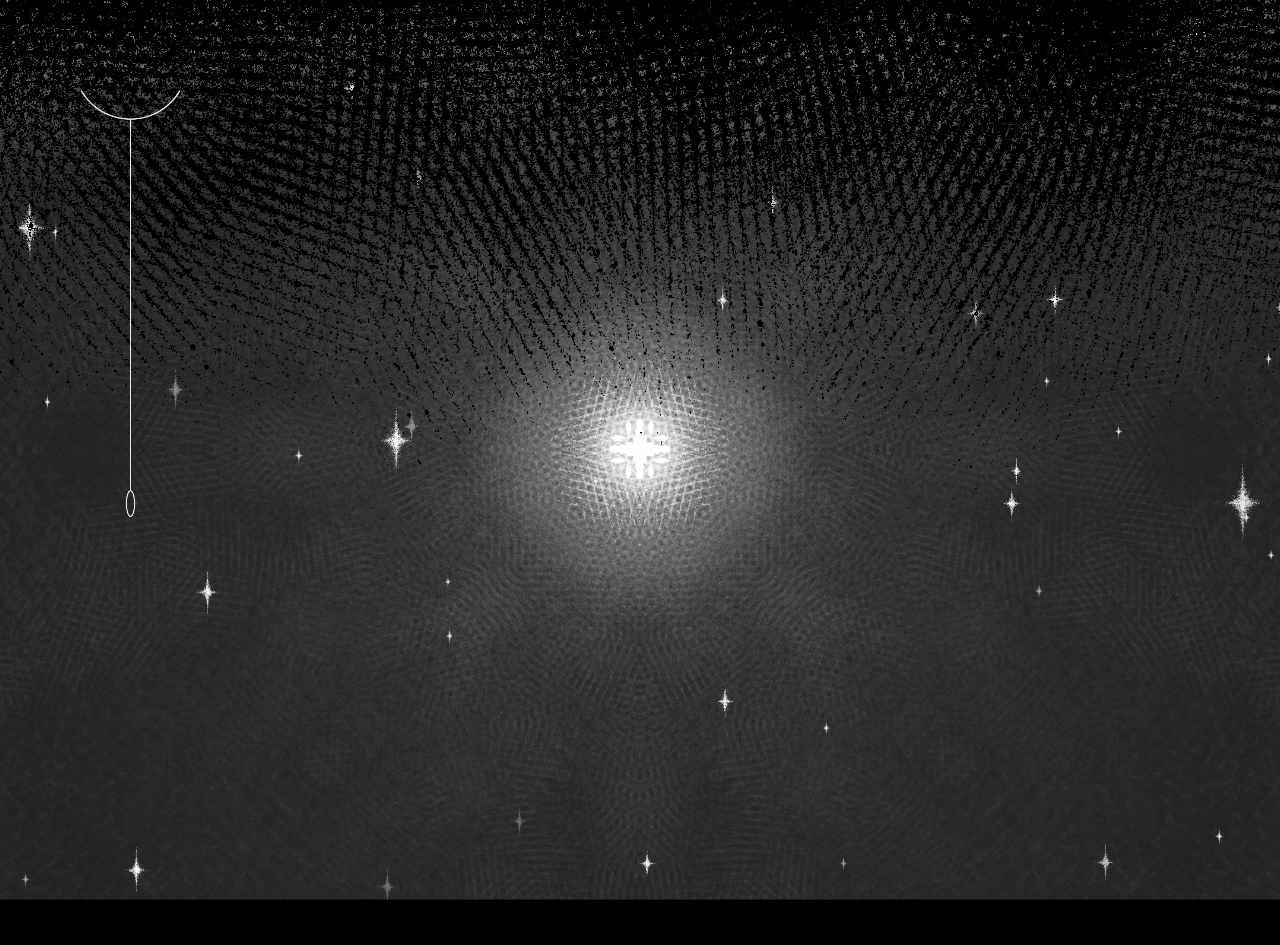
==== commit a00f54a6: "Update index.html" ====
--- a/index.html
+++ b/index.html
@@ -1,5 +1,5 @@
 <!DOCTYPE html>
-<html lang="zh">
+<html lang="en">
 <head>
     <meta charset="UTF-8">
     <meta name="viewport" content="width=device-width, initial-scale=1.0">
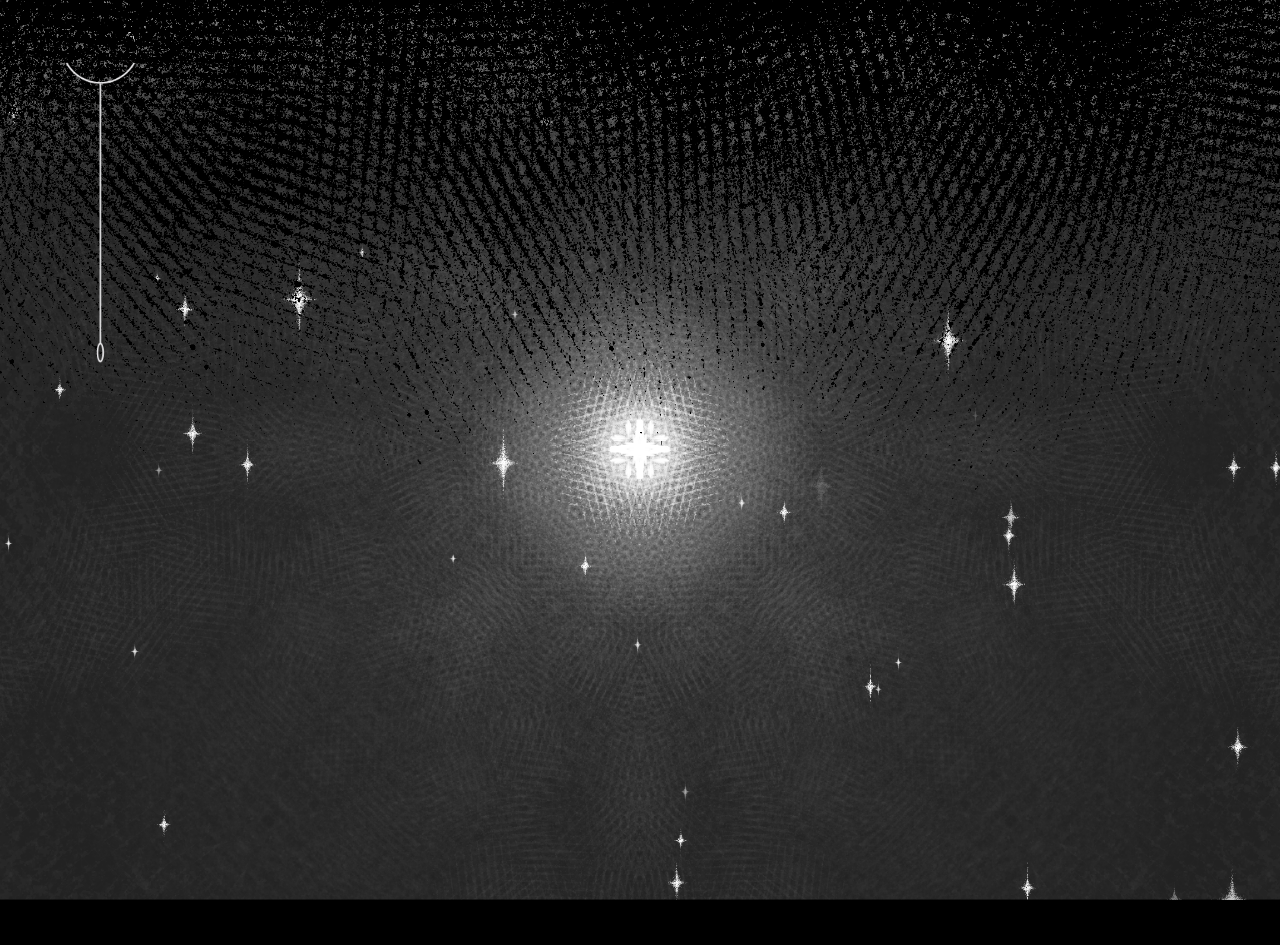
==== commit d35a552d: "Update index.html" ====
--- a/index.html
+++ b/index.html
@@ -81,24 +81,63 @@
         .light-mode .eye-dark, .light-mode .line-dark, .light-mode .han-dark { opacity: 0; }
         .light-mode .eye-light, .light-mode .line-light, .light-mode .han-light { opacity: 1; }
 
-        /* 6. 交互动画 */
-        .line-group, .han-group { 
-            position: absolute; top: 0; left: 0; width: 100%; height: 100%; 
-            transition: transform 0.5s cubic-bezier(0.34, 1.56, 0.64, 1); 
-            transform-origin: top center; 
-        }
-
-        .eye-toggle:hover .line-group { transform: scaleY(1.02); }
-        .eye-toggle:hover .han-group { transform: translateY(10px); }
-
-        .eye-toggle:active .line-group { 
-            transform: scaleY(1.05); 
-            transition: transform 0.15s ease-out;
-        }
-        .eye-toggle:active .han-group { 
-            transform: translateY(25px); 
-            transition: transform 0.15s ease-out;
-        }
+.eye-toggle {
+    position: fixed;
+    top: 0;
+    left: 0px;
+    width: 200px;
+    height: 65vh;
+    z-index: 4000;
+    cursor: pointer;
+    
+    /* 🚀 核心修改：整体缩小到原来的 70% */
+    transform: scale(0.7); 
+    /* 确保缩放中心在顶部，这样灯绳还是挂在顶部的 */
+    transform-origin: top center; 
+    
+    /* 增加一个过渡，防止缩放时太生硬 */
+    transition: transform 0.4s cubic-bezier(0.175, 0.885, 0.32, 1.275);
+}
+
+        /* --- 基础定位 (保留) --- */
+.line-group, .han-group { 
+    position: absolute; 
+    top: 0; 
+    left: 0; 
+    width: 100%; 
+    height: 100%; 
+    transform-origin: top center; 
+    /* 这里的 transition 删掉，统一写在下面 */
+}
+
+/* --- 1. 悬停状态 (不变) --- */
+.eye-toggle:hover .line-group { transform: scaleY(1.02); }
+.eye-toggle:hover .han-group { transform: translateY(10px); }
+
+/* --- 2. 按下瞬间 (Active) --- */
+.eye-toggle:active .eye-dark, 
+.eye-toggle:active .eye-light {
+    transform: scaleY(1.1) scaleX(0.92); 
+    transform-origin: top center;
+    transition: transform 0.1s ease-out; /* 按下瞬间的速度 */
+}
+
+.eye-toggle:active .line-group { 
+    transform: scaleY(1.02) translateY(8px); 
+    transition: transform 0.1s ease-out; /* 强制同步 */
+}
+
+.eye-toggle:active .han-group { 
+    transform: translateY(17px); 
+    transition: transform 0.1s ease-out; /* 强制同步 */
+}
+
+/* --- 3. 基础过渡 (回弹效果的灵魂) --- */
+/* 这里统一控制松开鼠标后的弹力感觉 */
+.line-group, .han-group, .eye-dark, .eye-light {
+    transition: transform 0.45s cubic-bezier(0.34, 1.56, 0.64, 1); 
+}
+
 
         /* 7. 图片链接（保持不变） */
 /* 修改后的图片路径示例 */
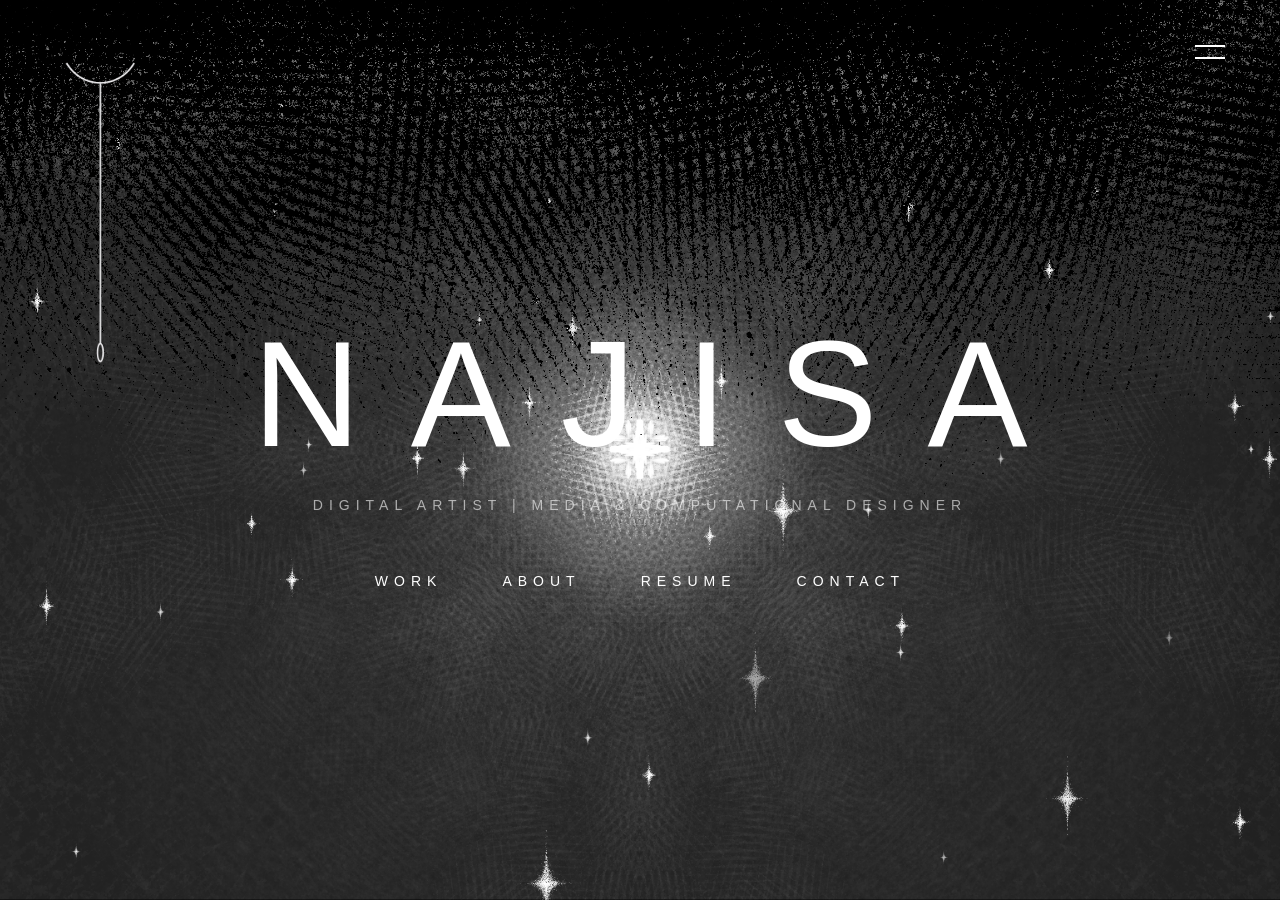
==== commit 5406de1d: "Add files via upload" ====
--- a/index.html
+++ b/index.html
@@ -3,159 +3,23 @@
 <head>
     <meta charset="UTF-8">
     <meta name="viewport" content="width=device-width, initial-scale=1.0">
-    <title>My Universe</title>
-    <style>
-        /* 1. 基础重置：去掉 Cargo 强加的边距和滚动条 */
-        body, html {
-            margin: 0;
-            padding: 0;
-            width: 100%;
-            height: 100%;
-            overflow: hidden;
-            background-color: #000;
-        }
-
-        :root { --bg-color: #000; }
-        .light-mode { --bg-color: #fff; }
-
-        /* 2. 通用全屏容器 */
-        .bg-container, .top-container, #universe {
-            position: absolute;
-            top: 0;
-            left: 0;
-            width: 100%;
-            height: 100vh;
-        }
-
-        /* 3. 背景层呼吸 */
-        .mesh-layer, .top-layer {
-            position: absolute;
-            width: 100%;
-            height: 100%;
-            top: 0;
-            left: 0;
-            background-size: cover;
-            background-position: center center;
-            transition: opacity 1s ease;
-            transform-origin: center center;
-        }
-
-        .mesh-layer { animation: meshBreathe 12s infinite ease-in-out; }
-        .top-layer { transform: scale(1.1); }
-
-        @keyframes meshBreathe { 
-            0%, 100% { transform: scale(1.1); } 
-            50% { transform: scale(1.25); } 
-        }
-
-        /* 4. 背景切换逻辑 */
-        .dark-bg, .top-dark { opacity: 1; }
-        .light-bg, .top-light { opacity: 0; }
-        .light-mode .dark-bg, .light-mode .top-dark { opacity: 0; }
-        .light-mode .light-bg, .light-mode .top-light { opacity: 1; }
-
-        /* 5. 灯绳系统 */
-        .eye-toggle {
-            position: fixed;
-            top: 0;
-            left: 30px;
-            width: 200px;
-            height: 65vh;
-            z-index: 4000;
-            cursor: pointer;
-        }
-
-        .layer-part {
-            position: absolute;
-            top: 0; left: 0;
-            width: 100%; height: 100%;
-            background-size: contain;
-            background-repeat: no-repeat;
-            background-position: center top;
-            transition: opacity 0.1s steps(1); 
-        }
-
-        /* 灯绳显隐 */
-        .eye-light, .line-light, .han-light { opacity: 0; }
-        .eye-dark, .line-dark, .han-dark { opacity: 1; }
-        .light-mode .eye-dark, .light-mode .line-dark, .light-mode .han-dark { opacity: 0; }
-        .light-mode .eye-light, .light-mode .line-light, .light-mode .han-light { opacity: 1; }
-
-.eye-toggle {
-    position: fixed;
-    top: 0;
-    left: 0px;
-    width: 200px;
-    height: 65vh;
-    z-index: 4000;
-    cursor: pointer;
-    
-    /* 🚀 核心修改：整体缩小到原来的 70% */
-    transform: scale(0.7); 
-    /* 确保缩放中心在顶部，这样灯绳还是挂在顶部的 */
-    transform-origin: top center; 
-    
-    /* 增加一个过渡，防止缩放时太生硬 */
-    transition: transform 0.4s cubic-bezier(0.175, 0.885, 0.32, 1.275);
-}
-
-        /* --- 基础定位 (保留) --- */
-.line-group, .han-group { 
-    position: absolute; 
-    top: 0; 
-    left: 0; 
-    width: 100%; 
-    height: 100%; 
-    transform-origin: top center; 
-    /* 这里的 transition 删掉，统一写在下面 */
-}
-
-/* --- 1. 悬停状态 (不变) --- */
-.eye-toggle:hover .line-group { transform: scaleY(1.02); }
-.eye-toggle:hover .han-group { transform: translateY(10px); }
-
-/* --- 2. 按下瞬间 (Active) --- */
-.eye-toggle:active .eye-dark, 
-.eye-toggle:active .eye-light {
-    transform: scaleY(1.1) scaleX(0.92); 
-    transform-origin: top center;
-    transition: transform 0.1s ease-out; /* 按下瞬间的速度 */
-}
-
-.eye-toggle:active .line-group { 
-    transform: scaleY(1.02) translateY(8px); 
-    transition: transform 0.1s ease-out; /* 强制同步 */
-}
-
-.eye-toggle:active .han-group { 
-    transform: translateY(17px); 
-    transition: transform 0.1s ease-out; /* 强制同步 */
-}
-
-/* --- 3. 基础过渡 (回弹效果的灵魂) --- */
-/* 这里统一控制松开鼠标后的弹力感觉 */
-.line-group, .han-group, .eye-dark, .eye-light {
-    transition: transform 0.45s cubic-bezier(0.34, 1.56, 0.64, 1); 
-}
-
-
-        /* 7. 图片链接（保持不变） */
-/* 修改后的图片路径示例 */
-.dark-bg { background-image: url('./images/bg-dark.png'); }
-.light-bg { background-image: url('./images/bg-light.png'); }
-.top-dark { background-image: url('./images/top-dark.png'); }
-.top-light { background-image: url('./images/top-light.png'); }
-.eye-dark { background-image: url('./images/eye-dark.png'); }
-.eye-light { background-image: url('./images/eye-light.png'); }
-.line-dark { background-image: url('./images/line-dark.png'); }
-.line-light { background-image: url('./images/line-light.png'); }
-.han-dark { background-image: url('./images/han-dark.png'); }
-.han-light { background-image: url('./images/han-light.png'); }
-    </style>
+    <title>Najisa | Portfolio</title>
+    <link rel="stylesheet" href="css/global.css">
 </head>
 <body>
 
-<div class="eye-toggle" id="modeBtn">
+<div class="menu-overlay" id="menuOverlay">
+    <nav class="menu-links">
+        <a href="works.html" class="menu-link">Work</a>
+        <a href="about.html" class="menu-link">About</a>
+        <a href="./assets/Najisa_Resume.pdf" class="menu-link" download>Resume</a>
+        <a href="contact.html" class="menu-link">Contact</a>
+    </nav>
+    <div class="menu-footer"><p>Based in New York | Media & Computational Design</p></div>
+</div>
+
+<div class="lamp-toggle" id="lampControl">
+    <div class="click-mask" id="clickMask"></div>
     <div class="layer-part eye-dark"></div>
     <div class="layer-part eye-light"></div>
     <div class="line-group">
@@ -169,131 +33,30 @@
 </div>
 
 <div class="bg-container">
-    <div class="mesh-layer dark-bg"></div>
-    <div class="mesh-layer light-bg"></div>
+    <div class="mesh-layer dark-bg"></div><div class="mesh-layer light-bg"></div>
 </div>
 
 <canvas id="universe"></canvas>
 
 <div class="top-container">
-    <div class="top-layer top-dark"></div>
-    <div class="top-layer top-light"></div>
+    <div class="top-layer top-dark"></div><div class="top-layer top-light"></div>
 </div>
 
-<script>
-    const canvas = document.getElementById('universe');
-    const ctx = canvas.getContext('2d');
-    const modeBtn = document.getElementById('modeBtn');
-    let isLightMode = false, colorTransition = 0; 
+<div class="top-right-util">
+    <div class="burger-icon" id="burger"><span></span><span></span></div>
+</div>
 
-    const config = { 
-        starCount: 45, 
-        particleCount: 45000, 
-        baseSize: 40, 
-        longAxisRatio: 2.2, 
-        sharpness: 0.45,
-        friction: 0.94, 
-        ease: 0.06 
-    };
+<div class="hero-container">
+    <h1 class="main-title" onclick="location.reload()">NAJISA</h1>
+    <div class="description">Digital Artist | Media & Computational Designer</div>
+    <nav class="sub-nav">
+        <a href="works.html" class="nav-item">Work</a>
+        <a href="about.html" class="nav-item">About</a>
+        <a href="./assets/Najisa_Resume.pdf" class="nav-item" download>Resume</a>
+        <a href="contact.html" class="nav-item">Contact</a>
+    </nav>
+</div>
 
-    let v = { x: 0, y: 0, tx: 0, ty: 0 };
-    let lastM = { x: 0, y: 0 };
-    const motherCache = { dark: [], light: [] };
-
-    function createMother(color, blurStr) {
-        const mCanvas = document.createElement('canvas');
-        const w = config.baseSize * 5, h = w * config.longAxisRatio;
-        mCanvas.width = w; mCanvas.height = h;
-        const mctx = mCanvas.getContext('2d');
-        if (blurStr !== '0px') mctx.filter = `blur(${blurStr})`;
-        mctx.fillStyle = color;
-        const cx = w/2, cy = h/2;
-        for (let i = 0; i < config.particleCount; i++) {
-            const rx = (Math.random() - 0.5) * config.baseSize * 4;
-            const ry = (Math.random() - 0.5) * config.baseSize * config.longAxisRatio * 2;
-            const nx = Math.abs(rx) / config.baseSize, ny = Math.abs(ry) / (config.baseSize * config.longAxisRatio);
-            const dist = Math.pow(nx, config.sharpness) + Math.pow(ny, config.sharpness);
-            if (dist < 0.8 || (dist < 1.6 && Math.random() < Math.pow(1 - (dist - 0.8) / 0.8, 8))) {
-                let pSize = 0.3 + 1.9 * Math.pow(Math.max(0, 1 - dist/1.6), 2);
-                mctx.fillRect(cx + rx, cy + ry, pSize, pSize);
-            }
-        }
-        return mCanvas;
-    }
-
-    class Star {
-        constructor() { this.reset(); this.age = Math.random() * 8000; }
-        reset() {
-            this.x = Math.random() * canvas.width;
-            this.y = Math.random() * canvas.height;
-            const r = Math.random();
-            if (r > 0.8) { this.idx = 0; this.sc = 0.45; this.bAmp = 0.35; this.bSpd = 0.005; } 
-            else if (r > 0.4) { this.idx = 1; this.sc = 0.28; this.bAmp = 0.15; this.bSpd = 0.012; } 
-            else { this.idx = 2; this.sc = 0.15; this.bAmp = 0.05; this.bSpd = 0.02; }
-            this.op = 0; this.life = 10000 + Math.random() * 10000; this.age = 0;
-            this.bPh = Math.random() * 7; this.tPh = Math.random() * 7;
-        }
-        update() {
-            this.age += 16.6; this.bPh += this.bSpd; this.tPh += 0.05;
-            const fade = 2500;
-            if (this.age < fade) this.op = this.age / fade;
-            else if (this.age > this.life - fade) this.op = (this.life - this.age) / fade;
-            else this.op = 1;
-            if (this.age >= this.life) this.reset();
-        }
-        draw(ox, oy) {
-            const finalSc = this.sc * (1 + Math.sin(this.bPh) * this.bAmp) * (1 + Math.sin(this.tPh) * 0.1);
-            const m = motherCache.dark[this.idx];
-            const w = m.width * finalSc, h = m.height * finalSc;
-            const weight = (2.5 - this.idx); 
-            const dx = this.x - w/2 + (ox * weight);
-            const dy = this.y - h/2 + (oy * weight);
-
-            ctx.globalAlpha = Math.max(0, this.op * (1 - colorTransition));
-            ctx.drawImage(motherCache.dark[this.idx], dx, dy, w, h);
-            ctx.globalAlpha = Math.max(0, this.op * colorTransition);
-            ctx.drawImage(motherCache.light[this.idx], dx, dy, w, h);
-        }
-    }
-
-    let stars = [];
-    function init() {
-        canvas.width = window.innerWidth;
-        canvas.height = window.innerHeight;
-        const blurs = ['0px', '0.6px', '1.8px'];
-        motherCache.dark = blurs.map(b => createMother("white", b));
-        motherCache.light = blurs.map(b => createMother("black", b));
-        stars = Array.from({ length: config.starCount }, () => new Star());
-    }
-
-    function loop() {
-        ctx.clearRect(0, 0, canvas.width, canvas.height);
-        v.tx *= config.friction; v.ty *= config.friction;
-        v.x += (v.tx - v.x) * config.ease; v.y += (v.ty - v.y) * config.ease;
-
-        const step = 16.6 / 1000;
-        if (isLightMode && colorTransition < 1) colorTransition = Math.min(1, colorTransition + step);
-        if (!isLightMode && colorTransition > 0) colorTransition = Math.max(0, colorTransition - step);
-        
-        stars.forEach(s => { s.update(); s.draw(v.x, v.y); });
-        requestAnimationFrame(loop);
-    }
-
-    window.addEventListener('mousemove', (e) => {
-        if (lastM.x !== 0) {
-            v.tx += (e.clientX - lastM.x) * 0.5;
-            v.ty += (e.clientY - lastM.y) * 0.5;
-        }
-        lastM.x = e.clientX; lastM.y = e.clientY;
-    });
-
-    modeBtn.onclick = () => {
-        document.body.classList.toggle('light-mode');
-        isLightMode = !isLightMode;
-    };
-
-    window.addEventListener('resize', init);
-    init(); loop();
-</script>
+<script src="js/global.js"></script>
 </body>
-</html>
+</html>
--- a/css/global.css
+++ b/css/global.css
@@ -0,0 +1,154 @@
+/* --- global.css --- */
+body, html { 
+    margin: 0; padding: 0; width: 100%; height: 100%; 
+    overflow: hidden; background-color: #000; 
+    font-family: "Helvetica Neue", Helvetica, Arial, sans-serif; 
+    transition: background-color 0.8s ease;
+}
+
+.bg-container, .top-container, #universe { 
+    position: absolute; top: 0; left: 0; width: 100%; height: 100vh; 
+    transition: filter 0.6s ease;
+}
+.mesh-layer, .top-layer { position: absolute; width: 100%; height: 100%; top: 0; left: 0; background-size: cover; background-position: center; transition: opacity 1s ease; }
+.mesh-layer { animation: meshBreathe 12s infinite ease-in-out; }
+@keyframes meshBreathe { 0%, 100% { transform: scale(1.1); } 50% { transform: scale(1.25); } }
+
+.dark-bg { background-image: url('../images/bg-dark.png'); opacity: 1; }
+.light-bg { background-image: url('../images/bg-light.png'); opacity: 0; }
+.top-dark { background-image: url('../images/top-dark.png'); opacity: 1; z-index: 10; }
+.top-light { background-image: url('../images/top-light.png'); opacity: 0; z-index: 10; }
+.light-mode .dark-bg, .light-mode .top-dark { opacity: 0; }
+.light-mode .light-bg, .light-mode .top-light { opacity: 1; }
+
+body.menu-open .bg-container, body.menu-open #universe, body.menu-open .top-container, body.menu-open .hero-container {
+    filter: blur(2px); 
+    pointer-events: none;
+}
+
+.lamp-toggle {
+    position: fixed; top: 0; left: 0; width: 200px; height: 65vh; z-index: 900;
+    transform: scale(0.7); transform-origin: top center;
+    transition: transform 0.4s cubic-bezier(0.175, 0.885, 0.32, 1.275);
+}
+
+.click-mask {
+    position: absolute; top: 0; left: 0; width: 100%; height: 100%;
+    z-index: 200; cursor: pointer;
+}
+
+.layer-part { 
+    position: absolute; top: 0; left: 0; width: 100%; height: 100%; 
+    background-size: contain; background-repeat: no-repeat; background-position: center top; 
+    transition: opacity 0.1s steps(1); 
+    pointer-events: none; 
+}
+
+.eye-dark { background-image: url('../images/eye-dark.png'); }
+.eye-light { background-image: url('../images/eye-light.png'); }
+.line-dark { background-image: url('../images/line-dark.png'); }
+.line-light { background-image: url('../images/line-light.png'); }
+.han-dark { background-image: url('../images/han-dark.png'); }
+.han-light { background-image: url('../images/han-light.png'); }
+
+.line-group, .han-group { position: absolute; top: 0; left: 0; width: 100%; height: 100%; transform-origin: top center; transition: transform 0.45s cubic-bezier(0.34, 1.56, 0.64, 1); }
+.lamp-toggle:hover .line-group { transform: scaleY(1.02); }
+.lamp-toggle:hover .han-group { transform: translateY(10px); }
+
+.lamp-toggle:active .eye-dark, .lamp-toggle:active .eye-light { transform: scaleY(1.1) scaleX(0.92); transform-origin: top center; transition: transform 0.1s ease-out; }
+.lamp-toggle:active .line-group { transform: scaleY(1.02) translateY(8px); transition: transform 0.1s ease-out; }
+.lamp-toggle:active .han-group { transform: translateY(17px); transition: transform 0.1s ease-out; }
+
+.eye-light, .line-light, .han-light { opacity: 0; }
+.light-mode .eye-dark, .light-mode .line-dark, .light-mode .han-dark { opacity: 0; }
+.light-mode .eye-light, .light-mode .line-light, .light-mode .han-light { opacity: 1; }
+
+.hero-container {
+    position: fixed; top: 50%; left: 50%; transform: translate(-50%, -50%);
+    text-align: center; z-index: 100; pointer-events: none; width: 100%;
+}
+.main-title {
+    pointer-events: auto; color: white; font-size: 150px; letter-spacing: 50px; 
+    margin: 0; padding-left: 50px; font-weight: 100; cursor: pointer; text-decoration: none;
+    transition: opacity 0.5s ease, color 0.8s ease; line-height: 1.1;
+}
+.description { color: rgba(255, 255, 255, 0.6); font-size: 14px; letter-spacing: 6px; text-transform: uppercase; margin: 20px 0 60px 0; font-weight: 300; }
+.sub-nav { pointer-events: auto; display: flex; justify-content: center; gap: 60px; }
+.nav-item { color: white; text-decoration: none; font-size: 14px; letter-spacing: 6px; text-transform: uppercase; position: relative; transition: color 0.8s ease; }
+.nav-item::after { content: ''; position: absolute; bottom: -5px; left: 0; width: 0; height: 1px; background: white; transition: width 0.3s ease; }
+.nav-item:hover::after { width: calc(100% - 6px); }
+
+/* --- global.css 修正部分 --- */
+
+/* 1. 菜单背景板：统一时间与曲线 */
+.menu-overlay {
+    position: fixed; 
+    top: 0; 
+    right: -450px; 
+    width: 400px; 
+    height: 100%;
+    background: rgba(0, 0, 0, 0.03); 
+    backdrop-filter: blur(10px); 
+    -webkit-backdrop-filter: blur(10px);
+    z-index: 500; 
+    display: flex; 
+    flex-direction: column; 
+    justify-content: center;
+    padding-left: 60px; 
+    padding-bottom: 25vh; 
+    box-sizing: border-box;
+    /* 🚀 核心：设置统一的 transition */
+    transition: right 0.6s cubic-bezier(0.4, 0, 0.2, 1);
+    box-shadow: -20px 0 50px rgba(0, 0, 0, 0.5); 
+    border-left: 1px solid rgba(255, 255, 255, 0.05);
+}
+
+.menu-overlay.active { 
+    right: 0; 
+}
+.menu-links { display: flex; flex-direction: column; gap: 40px; }
+.menu-link {
+    color: white; 
+    text-decoration: none; 
+    font-size: 32px; 
+    font-weight: 200;
+    letter-spacing: 10px; 
+    text-transform: uppercase; 
+    position: relative; 
+    display: inline-block; 
+    width: fit-content; 
+    
+    
+    /* 初始状态：在右边 30px 处，全透明 */
+    opacity: 0; 
+    transform: translateX(30px);
+    
+    /* 🚀 核心：这里的参数必须与 .menu-overlay 完全一致 */
+    transition: transform 0.6s cubic-bezier(0.4, 0, 0.2, 1), 
+                opacity 0.6s cubic-bezier(0.4, 0, 0.2, 1);
+}
+/* 菜单激活时，文字状态 */
+.menu-overlay.active .menu-link { 
+    opacity: 1; 
+    transform: translateX(0); 
+    /* 🚀 确保激活时也没有额外的延迟，大家一起起步 */
+}
+.menu-link::after { content: ''; position: absolute; bottom: -5px; left: 0; width: 0; height: 1px; background: white; transition: width 0.3s ease; }
+.menu-link:hover::after { width: calc(100% - 10px); }
+.menu-link:hover { opacity: 0.7; }
+
+.menu-footer { position: absolute; bottom: 60px; color: rgba(255, 255, 255, 0.3); font-size: 10px; line-height: 2; letter-spacing: 3px; text-transform: uppercase; }
+
+.light-mode .main-title, .light-mode .nav-item, .light-mode .menu-link { color: black; }
+.light-mode .description, .light-mode .menu-footer { color: rgba(0, 0, 0, 0.4); }
+.light-mode .nav-item::after, .light-mode .menu-link::after { background-color: black; }
+.light-mode .menu-overlay { background: rgba(255, 255, 255, 0.1); border-left: 1px solid rgba(0, 0, 0, 0.05); }
+
+.top-right-util { position: fixed; top: 45px; right: 55px; z-index: 501; }
+.burger-icon { width: 30px; height: 14px; display: flex; flex-direction: column; justify-content: space-between; cursor: pointer; }
+.burger-icon span { width: 100%; height: 2px; background: white; transition: all 0.4s cubic-bezier(0.4, 0, 0.2, 1); }
+.burger-icon:not(.active):hover span:first-child { width: 80%; }
+.burger-icon:not(.active):hover span:last-child { width: 80%; transform: translateX(8px); }
+.burger-icon.active span:first-child { transform: translateY(6px) rotate(45deg); width: 100%; }
+.burger-icon.active span:last-child { transform: translateY(-6px) rotate(-45deg); width: 100%; }
+.light-mode .burger-icon span { background-color: black; }
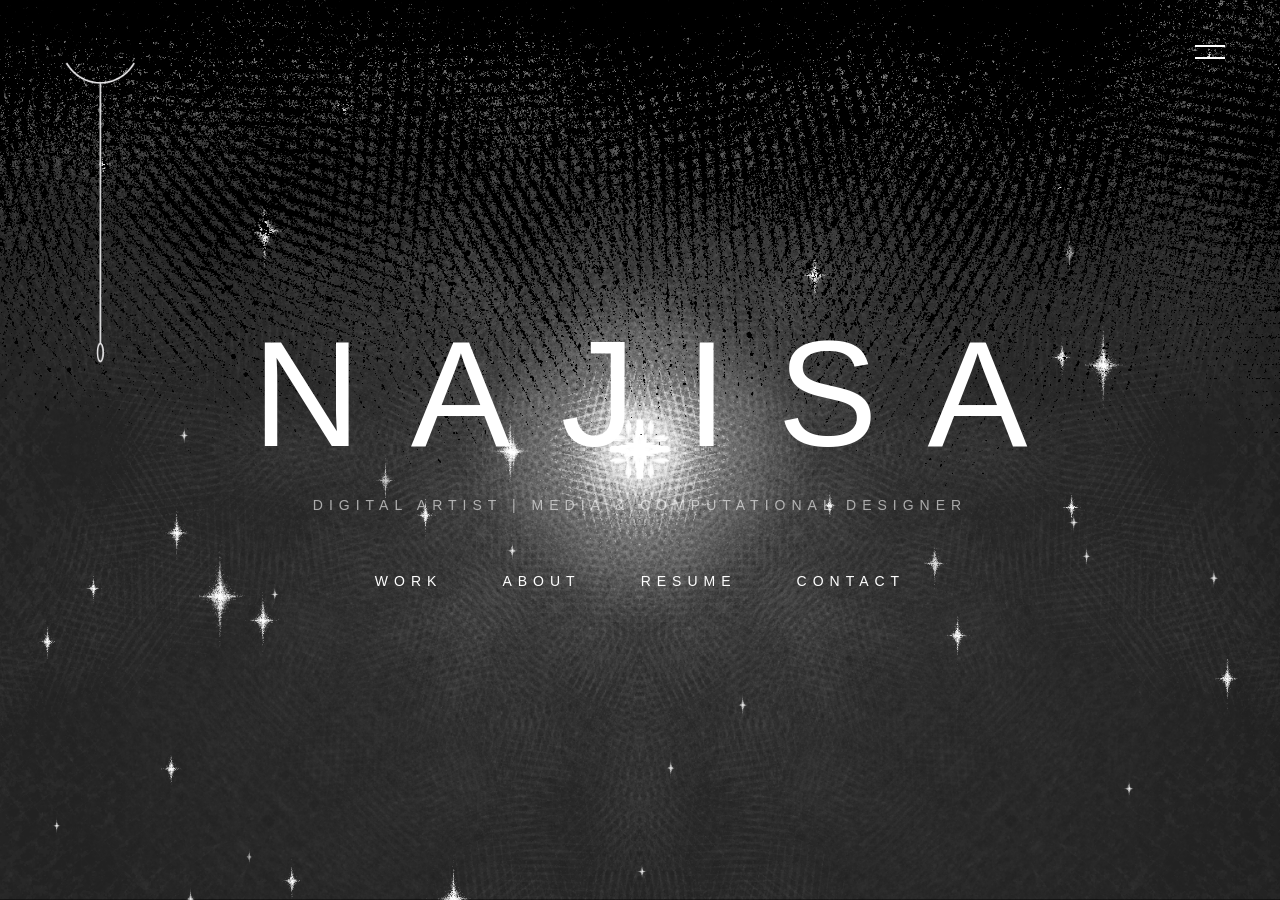
==== commit 5a82f788: "Add files via upload" ====
--- a/index.html
+++ b/index.html
@@ -12,7 +12,7 @@
     <nav class="menu-links">
         <a href="works.html" class="menu-link">Work</a>
         <a href="about.html" class="menu-link">About</a>
-        <a href="./assets/Najisa_Resume.pdf" class="menu-link" download>Resume</a>
+        <a href="resume.html" class="menu-link">Resume</a>
         <a href="contact.html" class="menu-link">Contact</a>
     </nav>
     <div class="menu-footer"><p>Based in New York | Media & Computational Design</p></div>
@@ -52,7 +52,7 @@
     <nav class="sub-nav">
         <a href="works.html" class="nav-item">Work</a>
         <a href="about.html" class="nav-item">About</a>
-        <a href="./assets/Najisa_Resume.pdf" class="nav-item" download>Resume</a>
+        <a href="resume.html" class="nav-item">Resume</a>
         <a href="contact.html" class="nav-item">Contact</a>
     </nav>
 </div>
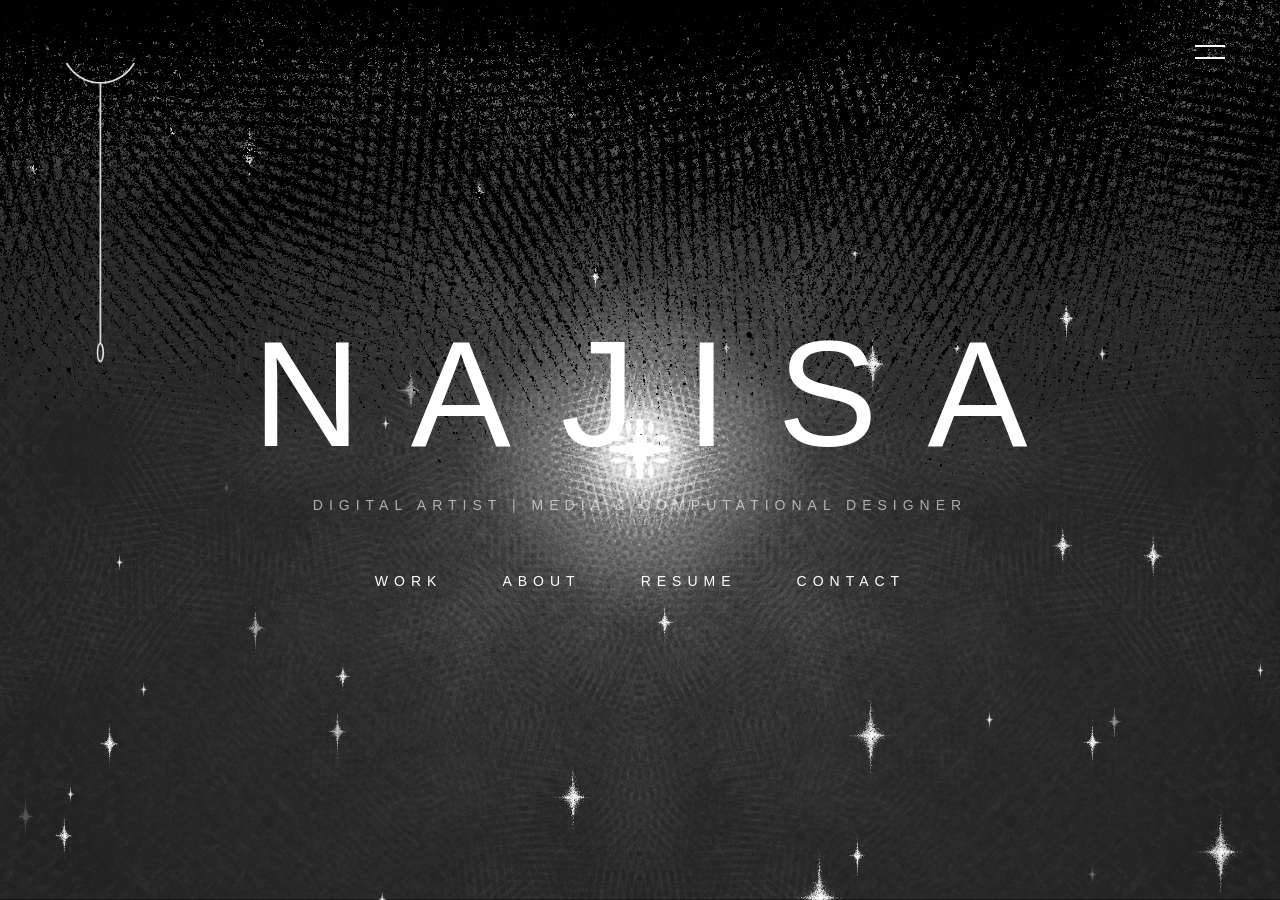
==== commit 14e65e86: "Add files via upload" ====
--- a/index.html
+++ b/index.html
@@ -1,4 +1,5 @@
 <!DOCTYPE html>
+
 <html lang="en">
 <head>
     <meta charset="UTF-8">
@@ -58,5 +59,6 @@
 </div>
 
 <script src="js/global.js"></script>
+
 </body>
-</html>+</html>
--- a/css/global.css
+++ b/css/global.css
@@ -151,4 +151,78 @@
 .burger-icon:not(.active):hover span:last-child { width: 80%; transform: translateX(8px); }
 .burger-icon.active span:first-child { transform: translateY(6px) rotate(45deg); width: 100%; }
 .burger-icon.active span:last-child { transform: translateY(-6px) rotate(-45deg); width: 100%; }
-.light-mode .burger-icon span { background-color: black; }+.light-mode .burger-icon span { background-color: black; }
+
+@media (max-width: 768px) {
+.lamp-toggle {
+  width: 170px;
+  height: 42vh;
+  transform: scale(0.72);
+  transform-origin: top left;
+}
+
+.top-right-util {
+top: 20px;
+right: 18px;
+}
+
+.menu-overlay {
+  width: 78vw;
+  right: -78vw;
+  padding-left: 24px;
+  padding-right: 20px;
+  padding-bottom: 12vh;
+}
+
+.menu-links {
+gap: 24px;
+}
+
+.menu-link {
+font-size: 22px;
+letter-spacing: 6px;
+}
+
+.menu-footer {
+bottom: 28px;
+left: 28px;
+right: 28px;
+font-size: 9px;
+letter-spacing: 2px;
+line-height: 1.8;
+}
+
+.hero-container {
+width: 100%;
+padding: 0 20px;
+box-sizing: border-box;
+}
+
+.main-title {
+font-size: clamp(42px, 14vw, 72px);
+letter-spacing: 10px;
+padding-left: 10px;
+line-height: 1.05;
+}
+
+.description {
+font-size: 10px;
+letter-spacing: 3px;
+margin: 14px 0 34px 0;
+line-height: 1.7;
+}
+
+.sub-nav {
+flex-wrap: wrap;
+gap: 18px 22px;
+}
+
+.nav-item {
+font-size: 11px;
+letter-spacing: 3px;
+}
+}
+
+html, body {
+  overflow-x: hidden;
+}
